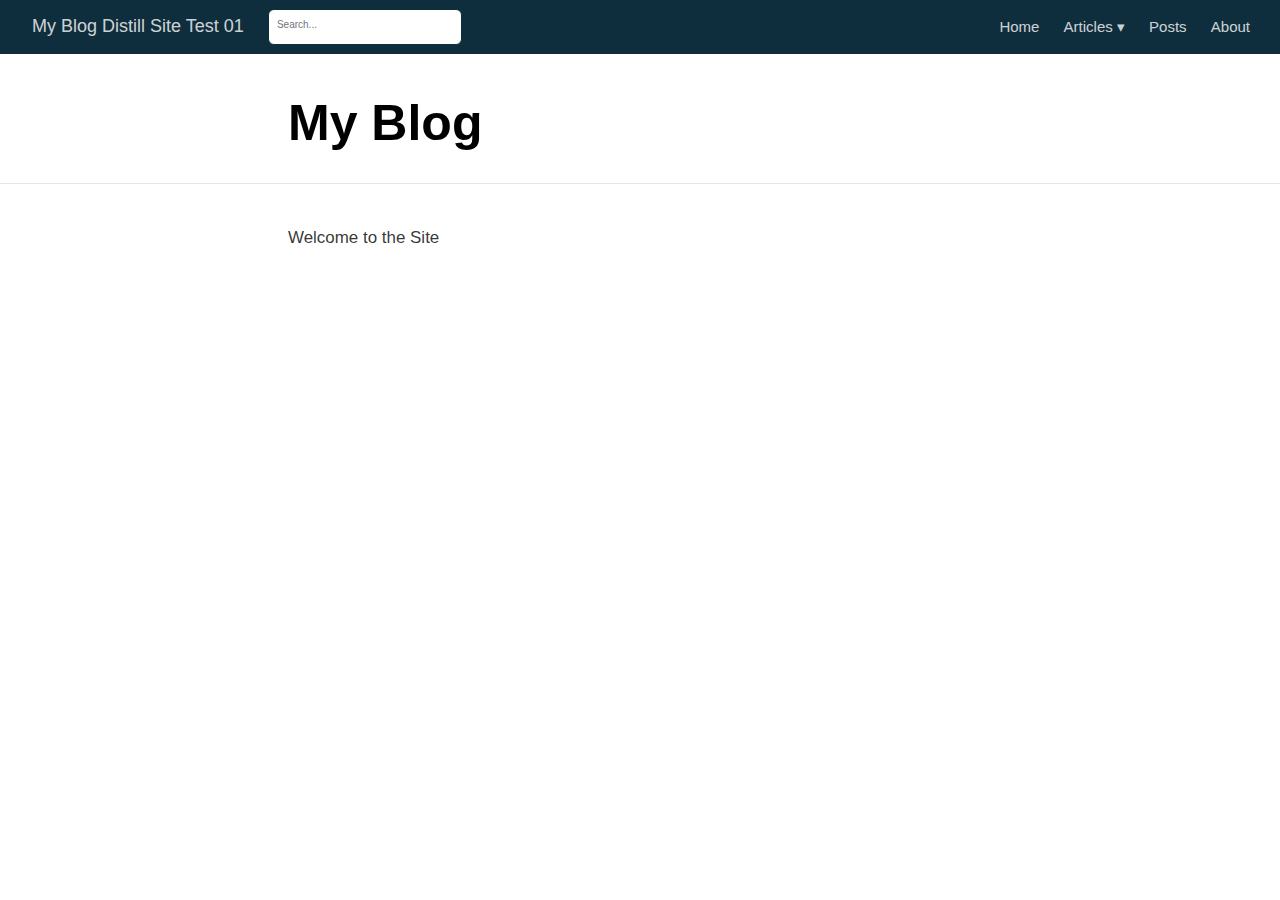
==== docs/index.html @ c645b93c "add distill blog files" ====
<!DOCTYPE html>

<html xmlns="http://www.w3.org/1999/xhtml" lang="" xml:lang="">

<head>
  <meta charset="utf-8"/>
  <meta name="viewport" content="width=device-width, initial-scale=1"/>
  <meta http-equiv="X-UA-Compatible" content="IE=Edge,chrome=1"/>
  <meta name="generator" content="distill" />

  <style type="text/css">
  /* Hide doc at startup (prevent jankiness while JS renders/transforms) */
  body {
    visibility: hidden;
  }
  </style>

 <!--radix_placeholder_import_source-->
 <!--/radix_placeholder_import_source-->

<style type="text/css">code{white-space: pre;}</style>
<style type="text/css" data-origin="pandoc">
pre > code.sourceCode { white-space: pre; position: relative; }
pre > code.sourceCode > span { display: inline-block; line-height: 1.25; }
pre > code.sourceCode > span:empty { height: 1.2em; }
.sourceCode { overflow: visible; }
code.sourceCode > span { color: inherit; text-decoration: inherit; }
div.sourceCode { margin: 1em 0; }
pre.sourceCode { margin: 0; }
@media screen {
div.sourceCode { overflow: auto; }
}
@media print {
pre > code.sourceCode { white-space: pre-wrap; }
pre > code.sourceCode > span { text-indent: -5em; padding-left: 5em; }
}
pre.numberSource code
  { counter-reset: source-line 0; }
pre.numberSource code > span
  { position: relative; left: -4em; counter-increment: source-line; }
pre.numberSource code > span > a:first-child::before
  { content: counter(source-line);
    position: relative; left: -1em; text-align: right; vertical-align: baseline;
    border: none; display: inline-block;
    -webkit-touch-callout: none; -webkit-user-select: none;
    -khtml-user-select: none; -moz-user-select: none;
    -ms-user-select: none; user-select: none;
    padding: 0 4px; width: 4em;
    color: #aaaaaa;
  }
pre.numberSource { margin-left: 3em; border-left: 1px solid #aaaaaa;  padding-left: 4px; }
div.sourceCode
  {   }
@media screen {
pre > code.sourceCode > span > a:first-child::before { text-decoration: underline; }
}
code span.al { color: #ad0000; } /* Alert */
code span.an { color: #5e5e5e; } /* Annotation */
code span.at { } /* Attribute */
code span.bn { color: #ad0000; } /* BaseN */
code span.bu { } /* BuiltIn */
code span.cf { color: #007ba5; } /* ControlFlow */
code span.ch { color: #20794d; } /* Char */
code span.cn { color: #8f5902; } /* Constant */
code span.co { color: #5e5e5e; } /* Comment */
code span.cv { color: #5e5e5e; font-style: italic; } /* CommentVar */
code span.do { color: #5e5e5e; font-style: italic; } /* Documentation */
code span.dt { color: #ad0000; } /* DataType */
code span.dv { color: #ad0000; } /* DecVal */
code span.er { color: #ad0000; } /* Error */
code span.ex { } /* Extension */
code span.fl { color: #ad0000; } /* Float */
code span.fu { color: #4758ab; } /* Function */
code span.im { } /* Import */
code span.in { color: #5e5e5e; } /* Information */
code span.kw { color: #007ba5; } /* Keyword */
code span.op { color: #5e5e5e; } /* Operator */
code span.ot { color: #007ba5; } /* Other */
code span.pp { color: #ad0000; } /* Preprocessor */
code span.sc { color: #5e5e5e; } /* SpecialChar */
code span.ss { color: #20794d; } /* SpecialString */
code span.st { color: #20794d; } /* String */
code span.va { color: #111111; } /* Variable */
code span.vs { color: #20794d; } /* VerbatimString */
code span.wa { color: #5e5e5e; font-style: italic; } /* Warning */
</style>


  <!--radix_placeholder_meta_tags-->
  <title>My Blog Distill Site Test 01: My Blog</title>




  <!--  https://developers.facebook.com/docs/sharing/webmasters#markup -->
  <meta property="og:title" content="My Blog Distill Site Test 01: My Blog"/>
  <meta property="og:type" content="article"/>
  <meta property="og:locale" content="en_US"/>
  <meta property="og:site_name" content="My Blog Distill Site Test 01"/>

  <!--  https://dev.twitter.com/cards/types/summary -->
  <meta property="twitter:card" content="summary"/>
  <meta property="twitter:title" content="My Blog Distill Site Test 01: My Blog"/>

  <!--/radix_placeholder_meta_tags-->
  <!--radix_placeholder_rmarkdown_metadata-->

  <script type="text/json" id="radix-rmarkdown-metadata">
  {"type":"list","attributes":{"names":{"type":"character","attributes":{},"value":["title","site"]}},"value":[{"type":"character","attributes":{},"value":["My Blog"]},{"type":"character","attributes":{},"value":["distill::distill_website"]}]}
  </script>
  <!--/radix_placeholder_rmarkdown_metadata-->
  <!--radix_placeholder_navigation_in_header-->
  <meta name="distill:offset" content=""/>

  <script type="application/javascript">

    window.headroom_prevent_pin = false;

    window.document.addEventListener("DOMContentLoaded", function (event) {

      // initialize headroom for banner
      var header = $('header').get(0);
      var headerHeight = header.offsetHeight;
      var headroom = new Headroom(header, {
        tolerance: 5,
        onPin : function() {
          if (window.headroom_prevent_pin) {
            window.headroom_prevent_pin = false;
            headroom.unpin();
          }
        }
      });
      headroom.init();
      if(window.location.hash)
        headroom.unpin();
      $(header).addClass('headroom--transition');

      // offset scroll location for banner on hash change
      // (see: https://github.com/WickyNilliams/headroom.js/issues/38)
      window.addEventListener("hashchange", function(event) {
        window.scrollTo(0, window.pageYOffset - (headerHeight + 25));
      });

      // responsive menu
      $('.distill-site-header').each(function(i, val) {
        var topnav = $(this);
        var toggle = topnav.find('.nav-toggle');
        toggle.on('click', function() {
          topnav.toggleClass('responsive');
        });
      });

      // nav dropdowns
      $('.nav-dropbtn').click(function(e) {
        $(this).next('.nav-dropdown-content').toggleClass('nav-dropdown-active');
        $(this).parent().siblings('.nav-dropdown')
           .children('.nav-dropdown-content').removeClass('nav-dropdown-active');
      });
      $("body").click(function(e){
        $('.nav-dropdown-content').removeClass('nav-dropdown-active');
      });
      $(".nav-dropdown").click(function(e){
        e.stopPropagation();
      });
    });
  </script>

  <style type="text/css">

  /* Theme (user-documented overrideables for nav appearance) */

  .distill-site-nav {
    color: rgba(255, 255, 255, 0.8);
    background-color: #0F2E3D;
    font-size: 15px;
    font-weight: 300;
  }

  .distill-site-nav a {
    color: inherit;
    text-decoration: none;
  }

  .distill-site-nav a:hover {
    color: white;
  }

  @media print {
    .distill-site-nav {
      display: none;
    }
  }

  .distill-site-header {

  }

  .distill-site-footer {

  }


  /* Site Header */

  .distill-site-header {
    width: 100%;
    box-sizing: border-box;
    z-index: 3;
  }

  .distill-site-header .nav-left {
    display: inline-block;
    margin-left: 8px;
  }

  @media screen and (max-width: 768px) {
    .distill-site-header .nav-left {
      margin-left: 0;
    }
  }


  .distill-site-header .nav-right {
    float: right;
    margin-right: 8px;
  }

  .distill-site-header a,
  .distill-site-header .title {
    display: inline-block;
    text-align: center;
    padding: 14px 10px 14px 10px;
  }

  .distill-site-header .title {
    font-size: 18px;
    min-width: 150px;
  }

  .distill-site-header .logo {
    padding: 0;
  }

  .distill-site-header .logo img {
    display: none;
    max-height: 20px;
    width: auto;
    margin-bottom: -4px;
  }

  .distill-site-header .nav-image img {
    max-height: 18px;
    width: auto;
    display: inline-block;
    margin-bottom: -3px;
  }



  @media screen and (min-width: 1000px) {
    .distill-site-header .logo img {
      display: inline-block;
    }
    .distill-site-header .nav-left {
      margin-left: 20px;
    }
    .distill-site-header .nav-right {
      margin-right: 20px;
    }
    .distill-site-header .title {
      padding-left: 12px;
    }
  }


  .distill-site-header .nav-toggle {
    display: none;
  }

  .nav-dropdown {
    display: inline-block;
    position: relative;
  }

  .nav-dropdown .nav-dropbtn {
    border: none;
    outline: none;
    color: rgba(255, 255, 255, 0.8);
    padding: 16px 10px;
    background-color: transparent;
    font-family: inherit;
    font-size: inherit;
    font-weight: inherit;
    margin: 0;
    margin-top: 1px;
    z-index: 2;
  }

  .nav-dropdown-content {
    display: none;
    position: absolute;
    background-color: white;
    min-width: 200px;
    border: 1px solid rgba(0,0,0,0.15);
    border-radius: 4px;
    box-shadow: 0px 8px 16px 0px rgba(0,0,0,0.1);
    z-index: 1;
    margin-top: 2px;
    white-space: nowrap;
    padding-top: 4px;
    padding-bottom: 4px;
  }

  .nav-dropdown-content hr {
    margin-top: 4px;
    margin-bottom: 4px;
    border: none;
    border-bottom: 1px solid rgba(0, 0, 0, 0.1);
  }

  .nav-dropdown-active {
    display: block;
  }

  .nav-dropdown-content a, .nav-dropdown-content .nav-dropdown-header {
    color: black;
    padding: 6px 24px;
    text-decoration: none;
    display: block;
    text-align: left;
  }

  .nav-dropdown-content .nav-dropdown-header {
    display: block;
    padding: 5px 24px;
    padding-bottom: 0;
    text-transform: uppercase;
    font-size: 14px;
    color: #999999;
    white-space: nowrap;
  }

  .nav-dropdown:hover .nav-dropbtn {
    color: white;
  }

  .nav-dropdown-content a:hover {
    background-color: #ddd;
    color: black;
  }

  .nav-right .nav-dropdown-content {
    margin-left: -45%;
    right: 0;
  }

  @media screen and (max-width: 768px) {
    .distill-site-header a, .distill-site-header .nav-dropdown  {display: none;}
    .distill-site-header a.nav-toggle {
      float: right;
      display: block;
    }
    .distill-site-header .title {
      margin-left: 0;
    }
    .distill-site-header .nav-right {
      margin-right: 0;
    }
    .distill-site-header {
      overflow: hidden;
    }
    .nav-right .nav-dropdown-content {
      margin-left: 0;
    }
  }


  @media screen and (max-width: 768px) {
    .distill-site-header.responsive {position: relative; min-height: 500px; }
    .distill-site-header.responsive a.nav-toggle {
      position: absolute;
      right: 0;
      top: 0;
    }
    .distill-site-header.responsive a,
    .distill-site-header.responsive .nav-dropdown {
      display: block;
      text-align: left;
    }
    .distill-site-header.responsive .nav-left,
    .distill-site-header.responsive .nav-right {
      width: 100%;
    }
    .distill-site-header.responsive .nav-dropdown {float: none;}
    .distill-site-header.responsive .nav-dropdown-content {position: relative;}
    .distill-site-header.responsive .nav-dropdown .nav-dropbtn {
      display: block;
      width: 100%;
      text-align: left;
    }
  }

  /* Site Footer */

  .distill-site-footer {
    width: 100%;
    overflow: hidden;
    box-sizing: border-box;
    z-index: 3;
    margin-top: 30px;
    padding-top: 30px;
    padding-bottom: 30px;
    text-align: center;
  }

  /* Headroom */

  d-title {
    padding-top: 6rem;
  }

  @media print {
    d-title {
      padding-top: 4rem;
    }
  }

  .headroom {
    z-index: 1000;
    position: fixed;
    top: 0;
    left: 0;
    right: 0;
  }

  .headroom--transition {
    transition: all .4s ease-in-out;
  }

  .headroom--unpinned {
    top: -100px;
  }

  .headroom--pinned {
    top: 0;
  }

  /* adjust viewport for navbar height */
  /* helps vertically center bootstrap (non-distill) content */
  .min-vh-100 {
    min-height: calc(100vh - 100px) !important;
  }

  </style>

  <script src="site_libs/jquery-3.5.1/jquery-3.5.1.min.js"></script>
  <link href="site_libs/font-awesome-5.1.0/css/all.css" rel="stylesheet"/>
  <link href="site_libs/font-awesome-5.1.0/css/v4-shims.css" rel="stylesheet"/>
  <script src="site_libs/headroom-0.9.4/headroom.min.js"></script>
  <script src="site_libs/autocomplete-0.37.1/autocomplete.min.js"></script>
  <script src="site_libs/fuse-6.4.1/fuse.min.js"></script>

  <script type="application/javascript">

  function getMeta(metaName) {
    var metas = document.getElementsByTagName('meta');
    for (let i = 0; i < metas.length; i++) {
      if (metas[i].getAttribute('name') === metaName) {
        return metas[i].getAttribute('content');
      }
    }
    return '';
  }

  function offsetURL(url) {
    var offset = getMeta('distill:offset');
    return offset ? offset + '/' + url : url;
  }

  function createFuseIndex() {

    // create fuse index
    var options = {
      keys: [
        { name: 'title', weight: 20 },
        { name: 'categories', weight: 15 },
        { name: 'description', weight: 10 },
        { name: 'contents', weight: 5 },
      ],
      ignoreLocation: true,
      threshold: 0
    };
    var fuse = new window.Fuse([], options);

    // fetch the main search.json
    return fetch(offsetURL('search.json'))
      .then(function(response) {
        if (response.status == 200) {
          return response.json().then(function(json) {
            // index main articles
            json.articles.forEach(function(article) {
              fuse.add(article);
            });
            // download collections and index their articles
            return Promise.all(json.collections.map(function(collection) {
              return fetch(offsetURL(collection)).then(function(response) {
                if (response.status === 200) {
                  return response.json().then(function(articles) {
                    articles.forEach(function(article) {
                      fuse.add(article);
                    });
                  })
                } else {
                  return Promise.reject(
                    new Error('Unexpected status from search index request: ' +
                              response.status)
                  );
                }
              });
            })).then(function() {
              return fuse;
            });
          });

        } else {
          return Promise.reject(
            new Error('Unexpected status from search index request: ' +
                        response.status)
          );
        }
      });
  }

  window.document.addEventListener("DOMContentLoaded", function (event) {

    // get search element (bail if we don't have one)
    var searchEl = window.document.getElementById('distill-search');
    if (!searchEl)
      return;

    createFuseIndex()
      .then(function(fuse) {

        // make search box visible
        searchEl.classList.remove('hidden');

        // initialize autocomplete
        var options = {
          autoselect: true,
          hint: false,
          minLength: 2,
        };
        window.autocomplete(searchEl, options, [{
          source: function(query, callback) {
            const searchOptions = {
              isCaseSensitive: false,
              shouldSort: true,
              minMatchCharLength: 2,
              limit: 10,
            };
            var results = fuse.search(query, searchOptions);
            callback(results
              .map(function(result) { return result.item; })
            );
          },
          templates: {
            suggestion: function(suggestion) {
              var img = suggestion.preview && Object.keys(suggestion.preview).length > 0
                ? `<img src="${offsetURL(suggestion.preview)}"</img>`
                : '';
              var html = `
                <div class="search-item">
                  <h3>${suggestion.title}</h3>
                  <div class="search-item-description">
                    ${suggestion.description || ''}
                  </div>
                  <div class="search-item-preview">
                    ${img}
                  </div>
                </div>
              `;
              return html;
            }
          }
        }]).on('autocomplete:selected', function(event, suggestion) {
          window.location.href = offsetURL(suggestion.path);
        });
        // remove inline display style on autocompleter (we want to
        // manage responsive display via css)
        $('.algolia-autocomplete').css("display", "");
      })
      .catch(function(error) {
        console.log(error);
      });

  });

  </script>

  <style type="text/css">

  .nav-search {
    font-size: x-small;
  }

  /* Algolioa Autocomplete */

  .algolia-autocomplete {
    display: inline-block;
    margin-left: 10px;
    vertical-align: sub;
    background-color: white;
    color: black;
    padding: 6px;
    padding-top: 8px;
    padding-bottom: 0;
    border-radius: 6px;
    border: 1px #0F2E3D solid;
    width: 180px;
  }


  @media screen and (max-width: 768px) {
    .distill-site-nav .algolia-autocomplete {
      display: none;
      visibility: hidden;
    }
    .distill-site-nav.responsive .algolia-autocomplete {
      display: inline-block;
      visibility: visible;
    }
    .distill-site-nav.responsive .algolia-autocomplete .aa-dropdown-menu {
      margin-left: 0;
      width: 400px;
      max-height: 400px;
    }
  }

  .algolia-autocomplete .aa-input, .algolia-autocomplete .aa-hint {
    width: 90%;
    outline: none;
    border: none;
  }

  .algolia-autocomplete .aa-hint {
    color: #999;
  }
  .algolia-autocomplete .aa-dropdown-menu {
    width: 550px;
    max-height: 70vh;
    overflow-x: visible;
    overflow-y: scroll;
    padding: 5px;
    margin-top: 3px;
    margin-left: -150px;
    background-color: #fff;
    border-radius: 5px;
    border: 1px solid #999;
    border-top: none;
  }

  .algolia-autocomplete .aa-dropdown-menu .aa-suggestion {
    cursor: pointer;
    padding: 5px 4px;
    border-bottom: 1px solid #eee;
  }

  .algolia-autocomplete .aa-dropdown-menu .aa-suggestion:last-of-type {
    border-bottom: none;
    margin-bottom: 2px;
  }

  .algolia-autocomplete .aa-dropdown-menu .aa-suggestion .search-item {
    overflow: hidden;
    font-size: 0.8em;
    line-height: 1.4em;
  }

  .algolia-autocomplete .aa-dropdown-menu .aa-suggestion .search-item h3 {
    font-size: 1rem;
    margin-block-start: 0;
    margin-block-end: 5px;
  }

  .algolia-autocomplete .aa-dropdown-menu .aa-suggestion .search-item-description {
    display: inline-block;
    overflow: hidden;
    height: 2.8em;
    width: 80%;
    margin-right: 4%;
  }

  .algolia-autocomplete .aa-dropdown-menu .aa-suggestion .search-item-preview {
    display: inline-block;
    width: 15%;
  }

  .algolia-autocomplete .aa-dropdown-menu .aa-suggestion .search-item-preview img {
    height: 3em;
    width: auto;
    display: none;
  }

  .algolia-autocomplete .aa-dropdown-menu .aa-suggestion .search-item-preview img[src] {
    display: initial;
  }

  .algolia-autocomplete .aa-dropdown-menu .aa-suggestion.aa-cursor {
    background-color: #eee;
  }
  .algolia-autocomplete .aa-dropdown-menu .aa-suggestion em {
    font-weight: bold;
    font-style: normal;
  }

  </style>


  <!--/radix_placeholder_navigation_in_header-->
  <!--radix_placeholder_distill-->

  <style type="text/css">

  body {
    background-color: white;
  }

  .pandoc-table {
    width: 100%;
  }

  .pandoc-table>caption {
    margin-bottom: 10px;
  }

  .pandoc-table th:not([align]) {
    text-align: left;
  }

  .pagedtable-footer {
    font-size: 15px;
  }

  d-byline .byline {
    grid-template-columns: 2fr 2fr;
  }

  d-byline .byline h3 {
    margin-block-start: 1.5em;
  }

  d-byline .byline .authors-affiliations h3 {
    margin-block-start: 0.5em;
  }

  .authors-affiliations .orcid-id {
    width: 16px;
    height:16px;
    margin-left: 4px;
    margin-right: 4px;
    vertical-align: middle;
    padding-bottom: 2px;
  }

  d-title .dt-tags {
    margin-top: 1em;
    grid-column: text;
  }

  .dt-tags .dt-tag {
    text-decoration: none;
    display: inline-block;
    color: rgba(0,0,0,0.6);
    padding: 0em 0.4em;
    margin-right: 0.5em;
    margin-bottom: 0.4em;
    font-size: 70%;
    border: 1px solid rgba(0,0,0,0.2);
    border-radius: 3px;
    text-transform: uppercase;
    font-weight: 500;
  }

  d-article table.gt_table td,
  d-article table.gt_table th {
    border-bottom: none;
  }

  .html-widget {
    margin-bottom: 2.0em;
  }

  .l-screen-inset {
    padding-right: 16px;
  }

  .l-screen .caption {
    margin-left: 10px;
  }

  .shaded {
    background: rgb(247, 247, 247);
    padding-top: 20px;
    padding-bottom: 20px;
    border-top: 1px solid rgba(0, 0, 0, 0.1);
    border-bottom: 1px solid rgba(0, 0, 0, 0.1);
  }

  .shaded .html-widget {
    margin-bottom: 0;
    border: 1px solid rgba(0, 0, 0, 0.1);
  }

  .shaded .shaded-content {
    background: white;
  }

  .text-output {
    margin-top: 0;
    line-height: 1.5em;
  }

  .hidden {
    display: none !important;
  }

  d-article {
    padding-top: 2.5rem;
    padding-bottom: 30px;
  }

  d-appendix {
    padding-top: 30px;
  }

  d-article>p>img {
    width: 100%;
  }

  d-article h2 {
    margin: 1rem 0 1.5rem 0;
  }

  d-article h3 {
    margin-top: 1.5rem;
  }

  d-article iframe {
    border: 1px solid rgba(0, 0, 0, 0.1);
    margin-bottom: 2.0em;
    width: 100%;
  }

  /* Tweak code blocks */

  d-article div.sourceCode code,
  d-article pre code {
    font-family: Consolas, Monaco, 'Andale Mono', 'Ubuntu Mono', monospace;
  }

  d-article pre,
  d-article div.sourceCode,
  d-article div.sourceCode pre {
    overflow: auto;
  }

  d-article div.sourceCode {
    background-color: white;
  }

  d-article div.sourceCode pre {
    padding-left: 10px;
    font-size: 12px;
    border-left: 2px solid rgba(0,0,0,0.1);
  }

  d-article pre {
    font-size: 12px;
    color: black;
    background: none;
    margin-top: 0;
    text-align: left;
    white-space: pre;
    word-spacing: normal;
    word-break: normal;
    word-wrap: normal;
    line-height: 1.5;

    -moz-tab-size: 4;
    -o-tab-size: 4;
    tab-size: 4;

    -webkit-hyphens: none;
    -moz-hyphens: none;
    -ms-hyphens: none;
    hyphens: none;
  }

  d-article pre a {
    border-bottom: none;
  }

  d-article pre a:hover {
    border-bottom: none;
    text-decoration: underline;
  }

  d-article details {
    grid-column: text;
    margin-bottom: 0.8em;
  }

  @media(min-width: 768px) {

  d-article pre,
  d-article div.sourceCode,
  d-article div.sourceCode pre {
    overflow: visible !important;
  }

  d-article div.sourceCode pre {
    padding-left: 18px;
    font-size: 14px;
  }

  d-article pre {
    font-size: 14px;
  }

  }

  figure img.external {
    background: white;
    border: 1px solid rgba(0, 0, 0, 0.1);
    box-shadow: 0 1px 8px rgba(0, 0, 0, 0.1);
    padding: 18px;
    box-sizing: border-box;
  }

  /* CSS for d-contents */

  .d-contents {
    grid-column: text;
    color: rgba(0,0,0,0.8);
    font-size: 0.9em;
    padding-bottom: 1em;
    margin-bottom: 1em;
    padding-bottom: 0.5em;
    margin-bottom: 1em;
    padding-left: 0.25em;
    justify-self: start;
  }

  @media(min-width: 1000px) {
    .d-contents.d-contents-float {
      height: 0;
      grid-column-start: 1;
      grid-column-end: 4;
      justify-self: center;
      padding-right: 3em;
      padding-left: 2em;
    }
  }

  .d-contents nav h3 {
    font-size: 18px;
    margin-top: 0;
    margin-bottom: 1em;
  }

  .d-contents li {
    list-style-type: none
  }

  .d-contents nav > ul {
    padding-left: 0;
  }

  .d-contents ul {
    padding-left: 1em
  }

  .d-contents nav ul li {
    margin-top: 0.6em;
    margin-bottom: 0.2em;
  }

  .d-contents nav a {
    font-size: 13px;
    border-bottom: none;
    text-decoration: none
    color: rgba(0, 0, 0, 0.8);
  }

  .d-contents nav a:hover {
    text-decoration: underline solid rgba(0, 0, 0, 0.6)
  }

  .d-contents nav > ul > li > a {
    font-weight: 600;
  }

  .d-contents nav > ul > li > ul {
    font-weight: inherit;
  }

  .d-contents nav > ul > li > ul > li {
    margin-top: 0.2em;
  }


  .d-contents nav ul {
    margin-top: 0;
    margin-bottom: 0.25em;
  }

  .d-article-with-toc h2:nth-child(2) {
    margin-top: 0;
  }


  /* Figure */

  .figure {
    position: relative;
    margin-bottom: 2.5em;
    margin-top: 1.5em;
  }

  .figure img {
    width: 100%;
  }

  .figure .caption {
    color: rgba(0, 0, 0, 0.6);
    font-size: 12px;
    line-height: 1.5em;
  }

  .figure img.external {
    background: white;
    border: 1px solid rgba(0, 0, 0, 0.1);
    box-shadow: 0 1px 8px rgba(0, 0, 0, 0.1);
    padding: 18px;
    box-sizing: border-box;
  }

  .figure .caption a {
    color: rgba(0, 0, 0, 0.6);
  }

  .figure .caption b,
  .figure .caption strong, {
    font-weight: 600;
    color: rgba(0, 0, 0, 1.0);
  }

  /* Citations */

  d-article .citation {
    color: inherit;
    cursor: inherit;
  }

  div.hanging-indent{
    margin-left: 1em; text-indent: -1em;
  }

  /* Citation hover box */

  .tippy-box[data-theme~=light-border] {
    background-color: rgba(250, 250, 250, 0.95);
  }

  .tippy-content > p {
    margin-bottom: 0;
    padding: 2px;
  }


  /* Tweak 1000px media break to show more text */

  @media(min-width: 1000px) {
    .base-grid,
    distill-header,
    d-title,
    d-abstract,
    d-article,
    d-appendix,
    distill-appendix,
    d-byline,
    d-footnote-list,
    d-citation-list,
    distill-footer {
      grid-template-columns: [screen-start] 1fr [page-start kicker-start] 80px [middle-start] 50px [text-start kicker-end] 65px 65px 65px 65px 65px 65px 65px 65px [text-end gutter-start] 65px [middle-end] 65px [page-end gutter-end] 1fr [screen-end];
      grid-column-gap: 16px;
    }

    .grid {
      grid-column-gap: 16px;
    }

    d-article {
      font-size: 1.06rem;
      line-height: 1.7em;
    }
    figure .caption, .figure .caption, figure figcaption {
      font-size: 13px;
    }
  }

  @media(min-width: 1180px) {
    .base-grid,
    distill-header,
    d-title,
    d-abstract,
    d-article,
    d-appendix,
    distill-appendix,
    d-byline,
    d-footnote-list,
    d-citation-list,
    distill-footer {
      grid-template-columns: [screen-start] 1fr [page-start kicker-start] 60px [middle-start] 60px [text-start kicker-end] 60px 60px 60px 60px 60px 60px 60px 60px [text-end gutter-start] 60px [middle-end] 60px [page-end gutter-end] 1fr [screen-end];
      grid-column-gap: 32px;
    }

    .grid {
      grid-column-gap: 32px;
    }
  }


  /* Get the citation styles for the appendix (not auto-injected on render since
     we do our own rendering of the citation appendix) */

  d-appendix .citation-appendix,
  .d-appendix .citation-appendix {
    font-size: 11px;
    line-height: 15px;
    border-left: 1px solid rgba(0, 0, 0, 0.1);
    padding-left: 18px;
    border: 1px solid rgba(0,0,0,0.1);
    background: rgba(0, 0, 0, 0.02);
    padding: 10px 18px;
    border-radius: 3px;
    color: rgba(150, 150, 150, 1);
    overflow: hidden;
    margin-top: -12px;
    white-space: pre-wrap;
    word-wrap: break-word;
  }

  /* Include appendix styles here so they can be overridden */

  d-appendix {
    contain: layout style;
    font-size: 0.8em;
    line-height: 1.7em;
    margin-top: 60px;
    margin-bottom: 0;
    border-top: 1px solid rgba(0, 0, 0, 0.1);
    color: rgba(0,0,0,0.5);
    padding-top: 60px;
    padding-bottom: 48px;
  }

  d-appendix h3 {
    grid-column: page-start / text-start;
    font-size: 15px;
    font-weight: 500;
    margin-top: 1em;
    margin-bottom: 0;
    color: rgba(0,0,0,0.65);
  }

  d-appendix h3 + * {
    margin-top: 1em;
  }

  d-appendix ol {
    padding: 0 0 0 15px;
  }

  @media (min-width: 768px) {
    d-appendix ol {
      padding: 0 0 0 30px;
      margin-left: -30px;
    }
  }

  d-appendix li {
    margin-bottom: 1em;
  }

  d-appendix a {
    color: rgba(0, 0, 0, 0.6);
  }

  d-appendix > * {
    grid-column: text;
  }

  d-appendix > d-footnote-list,
  d-appendix > d-citation-list,
  d-appendix > distill-appendix {
    grid-column: screen;
  }

  /* Include footnote styles here so they can be overridden */

  d-footnote-list {
    contain: layout style;
  }

  d-footnote-list > * {
    grid-column: text;
  }

  d-footnote-list a.footnote-backlink {
    color: rgba(0,0,0,0.3);
    padding-left: 0.5em;
  }



  /* Anchor.js */

  .anchorjs-link {
    /*transition: all .25s linear; */
    text-decoration: none;
    border-bottom: none;
  }
  *:hover > .anchorjs-link {
    margin-left: -1.125em !important;
    text-decoration: none;
    border-bottom: none;
  }

  /* Social footer */

  .social_footer {
    margin-top: 30px;
    margin-bottom: 0;
    color: rgba(0,0,0,0.67);
  }

  .disqus-comments {
    margin-right: 30px;
  }

  .disqus-comment-count {
    border-bottom: 1px solid rgba(0, 0, 0, 0.4);
    cursor: pointer;
  }

  #disqus_thread {
    margin-top: 30px;
  }

  .article-sharing a {
    border-bottom: none;
    margin-right: 8px;
  }

  .article-sharing a:hover {
    border-bottom: none;
  }

  .sidebar-section.subscribe {
    font-size: 12px;
    line-height: 1.6em;
  }

  .subscribe p {
    margin-bottom: 0.5em;
  }


  .article-footer .subscribe {
    font-size: 15px;
    margin-top: 45px;
  }


  .sidebar-section.custom {
    font-size: 12px;
    line-height: 1.6em;
  }

  .custom p {
    margin-bottom: 0.5em;
  }

  /* Styles for listing layout (hide title) */
  .layout-listing d-title, .layout-listing .d-title {
    display: none;
  }

  /* Styles for posts lists (not auto-injected) */


  .posts-with-sidebar {
    padding-left: 45px;
    padding-right: 45px;
  }

  .posts-list .description h2,
  .posts-list .description p {
    font-family: -apple-system, BlinkMacSystemFont, "Segoe UI", Roboto, Oxygen, Ubuntu, Cantarell, "Fira Sans", "Droid Sans", "Helvetica Neue", Arial, sans-serif;
  }

  .posts-list .description h2 {
    font-weight: 700;
    border-bottom: none;
    padding-bottom: 0;
  }

  .posts-list h2.post-tag {
    border-bottom: 1px solid rgba(0, 0, 0, 0.2);
    padding-bottom: 12px;
  }
  .posts-list {
    margin-top: 60px;
    margin-bottom: 24px;
  }

  .posts-list .post-preview {
    text-decoration: none;
    overflow: hidden;
    display: block;
    border-bottom: 1px solid rgba(0, 0, 0, 0.1);
    padding: 24px 0;
  }

  .post-preview-last {
    border-bottom: none !important;
  }

  .posts-list .posts-list-caption {
    grid-column: screen;
    font-weight: 400;
  }

  .posts-list .post-preview h2 {
    margin: 0 0 6px 0;
    line-height: 1.2em;
    font-style: normal;
    font-size: 24px;
  }

  .posts-list .post-preview p {
    margin: 0 0 12px 0;
    line-height: 1.4em;
    font-size: 16px;
  }

  .posts-list .post-preview .thumbnail {
    box-sizing: border-box;
    margin-bottom: 24px;
    position: relative;
    max-width: 500px;
  }
  .posts-list .post-preview img {
    width: 100%;
    display: block;
  }

  .posts-list .metadata {
    font-size: 12px;
    line-height: 1.4em;
    margin-bottom: 18px;
  }

  .posts-list .metadata > * {
    display: inline-block;
  }

  .posts-list .metadata .publishedDate {
    margin-right: 2em;
  }

  .posts-list .metadata .dt-authors {
    display: block;
    margin-top: 0.3em;
    margin-right: 2em;
  }

  .posts-list .dt-tags {
    display: block;
    line-height: 1em;
  }

  .posts-list .dt-tags .dt-tag {
    display: inline-block;
    color: rgba(0,0,0,0.6);
    padding: 0.3em 0.4em;
    margin-right: 0.2em;
    margin-bottom: 0.4em;
    font-size: 60%;
    border: 1px solid rgba(0,0,0,0.2);
    border-radius: 3px;
    text-transform: uppercase;
    font-weight: 500;
  }

  .posts-list img {
    opacity: 1;
  }

  .posts-list img[data-src] {
    opacity: 0;
  }

  .posts-more {
    clear: both;
  }


  .posts-sidebar {
    font-size: 16px;
  }

  .posts-sidebar h3 {
    font-size: 16px;
    margin-top: 0;
    margin-bottom: 0.5em;
    font-weight: 400;
    text-transform: uppercase;
  }

  .sidebar-section {
    margin-bottom: 30px;
  }

  .categories ul {
    list-style-type: none;
    margin: 0;
    padding: 0;
  }

  .categories li {
    color: rgba(0, 0, 0, 0.8);
    margin-bottom: 0;
  }

  .categories li>a {
    border-bottom: none;
  }

  .categories li>a:hover {
    border-bottom: 1px solid rgba(0, 0, 0, 0.4);
  }

  .categories .active {
    font-weight: 600;
  }

  .categories .category-count {
    color: rgba(0, 0, 0, 0.4);
  }


  @media(min-width: 768px) {
    .posts-list .post-preview h2 {
      font-size: 26px;
    }
    .posts-list .post-preview .thumbnail {
      float: right;
      width: 30%;
      margin-bottom: 0;
    }
    .posts-list .post-preview .description {
      float: left;
      width: 45%;
    }
    .posts-list .post-preview .metadata {
      float: left;
      width: 20%;
      margin-top: 8px;
    }
    .posts-list .post-preview p {
      margin: 0 0 12px 0;
      line-height: 1.5em;
      font-size: 16px;
    }
    .posts-with-sidebar .posts-list {
      float: left;
      width: 75%;
    }
    .posts-with-sidebar .posts-sidebar {
      float: right;
      width: 20%;
      margin-top: 60px;
      padding-top: 24px;
      padding-bottom: 24px;
    }
  }


  /* Improve display for browsers without grid (IE/Edge <= 15) */

  .downlevel {
    line-height: 1.6em;
    font-family: -apple-system, BlinkMacSystemFont, "Segoe UI", Roboto, Oxygen, Ubuntu, Cantarell, "Fira Sans", "Droid Sans", "Helvetica Neue", Arial, sans-serif;
    margin: 0;
  }

  .downlevel .d-title {
    padding-top: 6rem;
    padding-bottom: 1.5rem;
  }

  .downlevel .d-title h1 {
    font-size: 50px;
    font-weight: 700;
    line-height: 1.1em;
    margin: 0 0 0.5rem;
  }

  .downlevel .d-title p {
    font-weight: 300;
    font-size: 1.2rem;
    line-height: 1.55em;
    margin-top: 0;
  }

  .downlevel .d-byline {
    padding-top: 0.8em;
    padding-bottom: 0.8em;
    font-size: 0.8rem;
    line-height: 1.8em;
  }

  .downlevel .section-separator {
    border: none;
    border-top: 1px solid rgba(0, 0, 0, 0.1);
  }

  .downlevel .d-article {
    font-size: 1.06rem;
    line-height: 1.7em;
    padding-top: 1rem;
    padding-bottom: 2rem;
  }


  .downlevel .d-appendix {
    padding-left: 0;
    padding-right: 0;
    max-width: none;
    font-size: 0.8em;
    line-height: 1.7em;
    margin-bottom: 0;
    color: rgba(0,0,0,0.5);
    padding-top: 40px;
    padding-bottom: 48px;
  }

  .downlevel .footnotes ol {
    padding-left: 13px;
  }

  .downlevel .base-grid,
  .downlevel .distill-header,
  .downlevel .d-title,
  .downlevel .d-abstract,
  .downlevel .d-article,
  .downlevel .d-appendix,
  .downlevel .distill-appendix,
  .downlevel .d-byline,
  .downlevel .d-footnote-list,
  .downlevel .d-citation-list,
  .downlevel .distill-footer,
  .downlevel .appendix-bottom,
  .downlevel .posts-container {
    padding-left: 40px;
    padding-right: 40px;
  }

  @media(min-width: 768px) {
    .downlevel .base-grid,
    .downlevel .distill-header,
    .downlevel .d-title,
    .downlevel .d-abstract,
    .downlevel .d-article,
    .downlevel .d-appendix,
    .downlevel .distill-appendix,
    .downlevel .d-byline,
    .downlevel .d-footnote-list,
    .downlevel .d-citation-list,
    .downlevel .distill-footer,
    .downlevel .appendix-bottom,
    .downlevel .posts-container {
    padding-left: 150px;
    padding-right: 150px;
    max-width: 900px;
  }
  }

  .downlevel pre code {
    display: block;
    border-left: 2px solid rgba(0, 0, 0, .1);
    padding: 0 0 0 20px;
    font-size: 14px;
  }

  .downlevel code, .downlevel pre {
    color: black;
    background: none;
    font-family: Consolas, Monaco, 'Andale Mono', 'Ubuntu Mono', monospace;
    text-align: left;
    white-space: pre;
    word-spacing: normal;
    word-break: normal;
    word-wrap: normal;
    line-height: 1.5;

    -moz-tab-size: 4;
    -o-tab-size: 4;
    tab-size: 4;

    -webkit-hyphens: none;
    -moz-hyphens: none;
    -ms-hyphens: none;
    hyphens: none;
  }

  .downlevel .posts-list .post-preview {
    color: inherit;
  }



  </style>

  <script type="application/javascript">

  function is_downlevel_browser() {
    if (bowser.isUnsupportedBrowser({ msie: "12", msedge: "16"},
                                   window.navigator.userAgent)) {
      return true;
    } else {
      return window.load_distill_framework === undefined;
    }
  }

  // show body when load is complete
  function on_load_complete() {

    // add anchors
    if (window.anchors) {
      window.anchors.options.placement = 'left';
      window.anchors.add('d-article > h2, d-article > h3, d-article > h4, d-article > h5');
    }


    // set body to visible
    document.body.style.visibility = 'visible';

    // force redraw for leaflet widgets
    if (window.HTMLWidgets) {
      var maps = window.HTMLWidgets.findAll(".leaflet");
      $.each(maps, function(i, el) {
        var map = this.getMap();
        map.invalidateSize();
        map.eachLayer(function(layer) {
          if (layer instanceof L.TileLayer)
            layer.redraw();
        });
      });
    }

    // trigger 'shown' so htmlwidgets resize
    $('d-article').trigger('shown');
  }

  function init_distill() {

    init_common();

    // create front matter
    var front_matter = $('<d-front-matter></d-front-matter>');
    $('#distill-front-matter').wrap(front_matter);

    // create d-title
    $('.d-title').changeElementType('d-title');

    // create d-byline
    var byline = $('<d-byline></d-byline>');
    $('.d-byline').replaceWith(byline);

    // create d-article
    var article = $('<d-article></d-article>');
    $('.d-article').wrap(article).children().unwrap();

    // move posts container into article
    $('.posts-container').appendTo($('d-article'));

    // create d-appendix
    $('.d-appendix').changeElementType('d-appendix');

    // flag indicating that we have appendix items
    var appendix = $('.appendix-bottom').children('h3').length > 0;

    // replace footnotes with <d-footnote>
    $('.footnote-ref').each(function(i, val) {
      appendix = true;
      var href = $(this).attr('href');
      var id = href.replace('#', '');
      var fn = $('#' + id);
      var fn_p = $('#' + id + '>p');
      fn_p.find('.footnote-back').remove();
      var text = fn_p.html();
      var dtfn = $('<d-footnote></d-footnote>');
      dtfn.html(text);
      $(this).replaceWith(dtfn);
    });
    // remove footnotes
    $('.footnotes').remove();

    // move refs into #references-listing
    $('#references-listing').replaceWith($('#refs'));

    $('h1.appendix, h2.appendix').each(function(i, val) {
      $(this).changeElementType('h3');
    });
    $('h3.appendix').each(function(i, val) {
      var id = $(this).attr('id');
      $('.d-contents a[href="#' + id + '"]').parent().remove();
      appendix = true;
      $(this).nextUntil($('h1, h2, h3')).addBack().appendTo($('d-appendix'));
    });

    // show d-appendix if we have appendix content
    $("d-appendix").css('display', appendix ? 'grid' : 'none');

    // localize layout chunks to just output
    $('.layout-chunk').each(function(i, val) {

      // capture layout
      var layout = $(this).attr('data-layout');

      // apply layout to markdown level block elements
      var elements = $(this).children().not('details, div.sourceCode, pre, script');
      elements.each(function(i, el) {
        var layout_div = $('<div class="' + layout + '"></div>');
        if (layout_div.hasClass('shaded')) {
          var shaded_content = $('<div class="shaded-content"></div>');
          $(this).wrap(shaded_content);
          $(this).parent().wrap(layout_div);
        } else {
          $(this).wrap(layout_div);
        }
      });


      // unwrap the layout-chunk div
      $(this).children().unwrap();
    });

    // remove code block used to force  highlighting css
    $('.distill-force-highlighting-css').parent().remove();

    // remove empty line numbers inserted by pandoc when using a
    // custom syntax highlighting theme
    $('code.sourceCode a:empty').remove();

    // load distill framework
    load_distill_framework();

    // wait for window.distillRunlevel == 4 to do post processing
    function distill_post_process() {

      if (!window.distillRunlevel || window.distillRunlevel < 4)
        return;

      // hide author/affiliations entirely if we have no authors
      var front_matter = JSON.parse($("#distill-front-matter").html());
      var have_authors = front_matter.authors && front_matter.authors.length > 0;
      if (!have_authors)
        $('d-byline').addClass('hidden');

      // article with toc class
      $('.d-contents').parent().addClass('d-article-with-toc');

      // strip links that point to #
      $('.authors-affiliations').find('a[href="#"]').removeAttr('href');

      // add orcid ids
      $('.authors-affiliations').find('.author').each(function(i, el) {
        var orcid_id = front_matter.authors[i].orcidID;
        if (orcid_id) {
          var a = $('<a></a>');
          a.attr('href', 'https://orcid.org/' + orcid_id);
          var img = $('<img></img>');
          img.addClass('orcid-id');
          img.attr('alt', 'ORCID ID');
          img.attr('src','[data-uri]');
          a.append(img);
          $(this).append(a);
        }
      });

      // hide elements of author/affiliations grid that have no value
      function hide_byline_column(caption) {
        $('d-byline').find('h3:contains("' + caption + '")').parent().css('visibility', 'hidden');
      }

      // affiliations
      var have_affiliations = false;
      for (var i = 0; i<front_matter.authors.length; ++i) {
        var author = front_matter.authors[i];
        if (author.affiliation !== "&nbsp;") {
          have_affiliations = true;
          break;
        }
      }
      if (!have_affiliations)
        $('d-byline').find('h3:contains("Affiliations")').css('visibility', 'hidden');

      // published date
      if (!front_matter.publishedDate)
        hide_byline_column("Published");

      // document object identifier
      var doi = $('d-byline').find('h3:contains("DOI")');
      var doi_p = doi.next().empty();
      if (!front_matter.doi) {
        // if we have a citation and valid citationText then link to that
        if ($('#citation').length > 0 && front_matter.citationText) {
          doi.html('Citation');
          $('<a href="#citation"></a>')
            .text(front_matter.citationText)
            .appendTo(doi_p);
        } else {
          hide_byline_column("DOI");
        }
      } else {
        $('<a></a>')
           .attr('href', "https://doi.org/" + front_matter.doi)
           .html(front_matter.doi)
           .appendTo(doi_p);
      }

       // change plural form of authors/affiliations
      if (front_matter.authors.length === 1) {
        var grid = $('.authors-affiliations');
        grid.children('h3:contains("Authors")').text('Author');
        grid.children('h3:contains("Affiliations")').text('Affiliation');
      }

      // remove d-appendix and d-footnote-list local styles
      $('d-appendix > style:first-child').remove();
      $('d-footnote-list > style:first-child').remove();

      // move appendix-bottom entries to the bottom
      $('.appendix-bottom').appendTo('d-appendix').children().unwrap();
      $('.appendix-bottom').remove();

      // hoverable references
      $('span.citation[data-cites]').each(function() {
        var refs = $(this).attr('data-cites').split(" ");
        var refHtml = refs.map(function(ref) {
          return "<p>" + $('#ref-' + ref).html() + "</p>";
        }).join("\n");
        window.tippy(this, {
          allowHTML: true,
          content: refHtml,
          maxWidth: 500,
          interactive: true,
          interactiveBorder: 10,
          theme: 'light-border',
          placement: 'bottom-start'
        });
      });

      // clear polling timer
      clearInterval(tid);

      // show body now that everything is ready
      on_load_complete();
    }

    var tid = setInterval(distill_post_process, 50);
    distill_post_process();

  }

  function init_downlevel() {

    init_common();

     // insert hr after d-title
    $('.d-title').after($('<hr class="section-separator"/>'));

    // check if we have authors
    var front_matter = JSON.parse($("#distill-front-matter").html());
    var have_authors = front_matter.authors && front_matter.authors.length > 0;

    // manage byline/border
    if (!have_authors)
      $('.d-byline').remove();
    $('.d-byline').after($('<hr class="section-separator"/>'));
    $('.d-byline a').remove();

    // remove toc
    $('.d-contents').remove();

    // move appendix elements
    $('h1.appendix, h2.appendix').each(function(i, val) {
      $(this).changeElementType('h3');
    });
    $('h3.appendix').each(function(i, val) {
      $(this).nextUntil($('h1, h2, h3')).addBack().appendTo($('.d-appendix'));
    });


    // inject headers into references and footnotes
    var refs_header = $('<h3></h3>');
    refs_header.text('References');
    $('#refs').prepend(refs_header);

    var footnotes_header = $('<h3></h3');
    footnotes_header.text('Footnotes');
    $('.footnotes').children('hr').first().replaceWith(footnotes_header);

    // move appendix-bottom entries to the bottom
    $('.appendix-bottom').appendTo('.d-appendix').children().unwrap();
    $('.appendix-bottom').remove();

    // remove appendix if it's empty
    if ($('.d-appendix').children().length === 0)
      $('.d-appendix').remove();

    // prepend separator above appendix
    $('.d-appendix').before($('<hr class="section-separator" style="clear: both"/>'));

    // trim code
    $('pre>code').each(function(i, val) {
      $(this).html($.trim($(this).html()));
    });

    // move posts-container right before article
    $('.posts-container').insertBefore($('.d-article'));

    $('body').addClass('downlevel');

    on_load_complete();
  }


  function init_common() {

    // jquery plugin to change element types
    (function($) {
      $.fn.changeElementType = function(newType) {
        var attrs = {};

        $.each(this[0].attributes, function(idx, attr) {
          attrs[attr.nodeName] = attr.nodeValue;
        });

        this.replaceWith(function() {
          return $("<" + newType + "/>", attrs).append($(this).contents());
        });
      };
    })(jQuery);

    // prevent underline for linked images
    $('a > img').parent().css({'border-bottom' : 'none'});

    // mark non-body figures created by knitr chunks as 100% width
    $('.layout-chunk').each(function(i, val) {
      var figures = $(this).find('img, .html-widget');
      if ($(this).attr('data-layout') !== "l-body") {
        figures.css('width', '100%');
      } else {
        figures.css('max-width', '100%');
        figures.filter("[width]").each(function(i, val) {
          var fig = $(this);
          fig.css('width', fig.attr('width') + 'px');
        });

      }
    });

    // auto-append index.html to post-preview links in file: protocol
    // and in rstudio ide preview
    $('.post-preview').each(function(i, val) {
      if (window.location.protocol === "file:")
        $(this).attr('href', $(this).attr('href') + "index.html");
    });

    // get rid of index.html references in header
    if (window.location.protocol !== "file:") {
      $('.distill-site-header a[href]').each(function(i,val) {
        $(this).attr('href', $(this).attr('href').replace("index.html", "./"));
      });
    }

    // add class to pandoc style tables
    $('tr.header').parent('thead').parent('table').addClass('pandoc-table');
    $('.kable-table').children('table').addClass('pandoc-table');

    // add figcaption style to table captions
    $('caption').parent('table').addClass("figcaption");

    // initialize posts list
    if (window.init_posts_list)
      window.init_posts_list();

    // implmement disqus comment link
    $('.disqus-comment-count').click(function() {
      window.headroom_prevent_pin = true;
      $('#disqus_thread').toggleClass('hidden');
      if (!$('#disqus_thread').hasClass('hidden')) {
        var offset = $(this).offset();
        $(window).resize();
        $('html, body').animate({
          scrollTop: offset.top - 35
        });
      }
    });
  }

  document.addEventListener('DOMContentLoaded', function() {
    if (is_downlevel_browser())
      init_downlevel();
    else
      window.addEventListener('WebComponentsReady', init_distill);
  });

  </script>

  <!--/radix_placeholder_distill-->
  <script src="site_libs/header-attrs-2.11/header-attrs.js"></script>
  <script src="site_libs/popper-2.6.0/popper.min.js"></script>
  <link href="site_libs/tippy-6.2.7/tippy.css" rel="stylesheet" />
  <link href="site_libs/tippy-6.2.7/tippy-light-border.css" rel="stylesheet" />
  <script src="site_libs/tippy-6.2.7/tippy.umd.min.js"></script>
  <script src="site_libs/anchor-4.2.2/anchor.min.js"></script>
  <script src="site_libs/bowser-1.9.3/bowser.min.js"></script>
  <script src="site_libs/webcomponents-2.0.0/webcomponents.js"></script>
  <script src="site_libs/distill-2.2.21/template.v2.js"></script>
  <!--radix_placeholder_site_in_header-->
  <!--/radix_placeholder_site_in_header-->


</head>

<body>

<!--radix_placeholder_front_matter-->

<script id="distill-front-matter" type="text/json">
{"title":"My Blog","authors":[]}
</script>

<!--/radix_placeholder_front_matter-->
<!--radix_placeholder_navigation_before_body-->
<header class="header header--fixed" role="banner">
<nav class="distill-site-nav distill-site-header">
<div class="nav-left">
<a href="index.html" class="title">My Blog Distill Site Test 01</a>
<input id="distill-search" class="nav-search hidden" type="text" placeholder="Search..."/>
</div>
<div class="nav-right">
<a href="index.html">Home</a>
<div class="nav-dropdown">
<button class="nav-dropbtn">
Articles
 
<span class="down-arrow">&#x25BE;</span>
</button>
<div class="nav-dropdown-content">
<a href="distill_article_example.html">ex01</a>
<a href="distill_article_example2.html">ex02</a>
</div>
</div>
<a href="posts.html">Posts</a>
<a href="about.html">About</a>
<a href="javascript:void(0);" class="nav-toggle">&#9776;</a>
</div>
</nav>
</header>
<!--/radix_placeholder_navigation_before_body-->
<!--radix_placeholder_site_before_body-->
<!--/radix_placeholder_site_before_body-->

<div class="d-title">
<h1>My Blog</h1>
<!--radix_placeholder_categories-->
<!--/radix_placeholder_categories-->

</div>


<div class="d-article">
<p>Welcome to the Site</p>
<div class="sourceCode" id="cb1"><pre class="sourceCode r distill-force-highlighting-css"><code class="sourceCode r"></code></pre></div>
<!--radix_placeholder_article_footer-->
<!--/radix_placeholder_article_footer-->
</div>

<div class="d-appendix">
</div>


<!--radix_placeholder_site_after_body-->
<!--/radix_placeholder_site_after_body-->
<!--radix_placeholder_appendices-->
<div class="appendix-bottom"></div>
<!--/radix_placeholder_appendices-->
<!--radix_placeholder_navigation_after_body-->
<!--/radix_placeholder_navigation_after_body-->

</body>

</html>
---- docs/site_libs/font-awesome-5.1.0/css/all.css ----
/*!
 * Font Awesome Free 5.1.0 by @fontawesome - https://fontawesome.com
 * License - https://fontawesome.com/license (Icons: CC BY 4.0, Fonts: SIL OFL 1.1, Code: MIT License)
 */
.fa,.fab,.fal,.far,.fas{-moz-osx-font-smoothing:grayscale;-webkit-font-smoothing:antialiased;display:inline-block;font-style:normal;font-variant:normal;text-rendering:auto;line-height:1}.fa-lg{font-size:1.33333em;line-height:.75em;vertical-align:-.0667em}.fa-xs{font-size:.75em}.fa-sm{font-size:.875em}.fa-1x{font-size:1em}.fa-2x{font-size:2em}.fa-3x{font-size:3em}.fa-4x{font-size:4em}.fa-5x{font-size:5em}.fa-6x{font-size:6em}.fa-7x{font-size:7em}.fa-8x{font-size:8em}.fa-9x{font-size:9em}.fa-10x{font-size:10em}.fa-fw{text-align:center;width:1.25em}.fa-ul{list-style-type:none;margin-left:2.5em;padding-left:0}.fa-ul>li{position:relative}.fa-li{left:-2em;position:absolute;text-align:center;width:2em;line-height:inherit}.fa-border{border:.08em solid #eee;border-radius:.1em;padding:.2em .25em .15em}.fa-pull-left{float:left}.fa-pull-right{float:right}.fa.fa-pull-left,.fab.fa-pull-left,.fal.fa-pull-left,.far.fa-pull-left,.fas.fa-pull-left{margin-right:.3em}.fa.fa-pull-right,.fab.fa-pull-right,.fal.fa-pull-right,.far.fa-pull-right,.fas.fa-pull-right{margin-left:.3em}.fa-spin{animation:a 2s infinite linear}.fa-pulse{animation:a 1s infinite steps(8)}@keyframes a{0%{transform:rotate(0deg)}to{transform:rotate(1turn)}}.fa-rotate-90{-ms-filter:"progid:DXImageTransform.Microsoft.BasicImage(rotation=1)";transform:rotate(90deg)}.fa-rotate-180{-ms-filter:"progid:DXImageTransform.Microsoft.BasicImage(rotation=2)";transform:rotate(180deg)}.fa-rotate-270{-ms-filter:"progid:DXImageTransform.Microsoft.BasicImage(rotation=3)";transform:rotate(270deg)}.fa-flip-horizontal{-ms-filter:"progid:DXImageTransform.Microsoft.BasicImage(rotation=0, mirror=1)";transform:scaleX(-1)}.fa-flip-vertical{transform:scaleY(-1)}.fa-flip-horizontal.fa-flip-vertical,.fa-flip-vertical{-ms-filter:"progid:DXImageTransform.Microsoft.BasicImage(rotation=2, mirror=1)"}.fa-flip-horizontal.fa-flip-vertical{transform:scale(-1)}:root .fa-flip-horizontal,:root .fa-flip-vertical,:root .fa-rotate-90,:root .fa-rotate-180,:root .fa-rotate-270{-webkit-filter:none;filter:none}.fa-stack{display:inline-block;height:2em;line-height:2em;position:relative;vertical-align:middle;width:2em}.fa-stack-1x,.fa-stack-2x{left:0;position:absolute;text-align:center;width:100%}.fa-stack-1x{line-height:inherit}.fa-stack-2x{font-size:2em}.fa-inverse{color:#fff}.fa-500px:before{content:"\f26e"}.fa-accessible-icon:before{content:"\f368"}.fa-accusoft:before{content:"\f369"}.fa-address-book:before{content:"\f2b9"}.fa-address-card:before{content:"\f2bb"}.fa-adjust:before{content:"\f042"}.fa-adn:before{content:"\f170"}.fa-adversal:before{content:"\f36a"}.fa-affiliatetheme:before{content:"\f36b"}.fa-algolia:before{content:"\f36c"}.fa-align-center:before{content:"\f037"}.fa-align-justify:before{content:"\f039"}.fa-align-left:before{content:"\f036"}.fa-align-right:before{content:"\f038"}.fa-allergies:before{content:"\f461"}.fa-amazon:before{content:"\f270"}.fa-amazon-pay:before{content:"\f42c"}.fa-ambulance:before{content:"\f0f9"}.fa-american-sign-language-interpreting:before{content:"\f2a3"}.fa-amilia:before{content:"\f36d"}.fa-anchor:before{content:"\f13d"}.fa-android:before{content:"\f17b"}.fa-angellist:before{content:"\f209"}.fa-angle-double-down:before{content:"\f103"}.fa-angle-double-left:before{content:"\f100"}.fa-angle-double-right:before{content:"\f101"}.fa-angle-double-up:before{content:"\f102"}.fa-angle-down:before{content:"\f107"}.fa-angle-left:before{content:"\f104"}.fa-angle-right:before{content:"\f105"}.fa-angle-up:before{content:"\f106"}.fa-angry:before{content:"\f556"}.fa-angrycreative:before{content:"\f36e"}.fa-angular:before{content:"\f420"}.fa-app-store:before{content:"\f36f"}.fa-app-store-ios:before{content:"\f370"}.fa-apper:before{content:"\f371"}.fa-apple:before{content:"\f179"}.fa-apple-pay:before{content:"\f415"}.fa-archive:before{content:"\f187"}.fa-archway:before{content:"\f557"}.fa-arrow-alt-circle-down:before{content:"\f358"}.fa-arrow-alt-circle-left:before{content:"\f359"}.fa-arrow-alt-circle-right:before{content:"\f35a"}.fa-arrow-alt-circle-up:before{content:"\f35b"}.fa-arrow-circle-down:before{content:"\f0ab"}.fa-arrow-circle-left:before{content:"\f0a8"}.fa-arrow-circle-right:before{content:"\f0a9"}.fa-arrow-circle-up:before{content:"\f0aa"}.fa-arrow-down:before{content:"\f063"}.fa-arrow-left:before{content:"\f060"}.fa-arrow-right:before{content:"\f061"}.fa-arrow-up:before{content:"\f062"}.fa-arrows-alt:before{content:"\f0b2"}.fa-arrows-alt-h:before{content:"\f337"}.fa-arrows-alt-v:before{content:"\f338"}.fa-assistive-listening-systems:before{content:"\f2a2"}.fa-asterisk:before{content:"\f069"}.fa-asymmetrik:before{content:"\f372"}.fa-at:before{content:"\f1fa"}.fa-atlas:before{content:"\f558"}.fa-audible:before{content:"\f373"}.fa-audio-description:before{content:"\f29e"}.fa-autoprefixer:before{content:"\f41c"}.fa-avianex:before{content:"\f374"}.fa-aviato:before{content:"\f421"}.fa-award:before{content:"\f559"}.fa-aws:before{content:"\f375"}.fa-backspace:before{content:"\f55a"}.fa-backward:before{content:"\f04a"}.fa-balance-scale:before{content:"\f24e"}.fa-ban:before{content:"\f05e"}.fa-band-aid:before{content:"\f462"}.fa-bandcamp:before{content:"\f2d5"}.fa-barcode:before{content:"\f02a"}.fa-bars:before{content:"\f0c9"}.fa-baseball-ball:before{content:"\f433"}.fa-basketball-ball:before{content:"\f434"}.fa-bath:before{content:"\f2cd"}.fa-battery-empty:before{content:"\f244"}.fa-battery-full:before{content:"\f240"}.fa-battery-half:before{content:"\f242"}.fa-battery-quarter:before{content:"\f243"}.fa-battery-three-quarters:before{content:"\f241"}.fa-bed:before{content:"\f236"}.fa-beer:before{content:"\f0fc"}.fa-behance:before{content:"\f1b4"}.fa-behance-square:before{content:"\f1b5"}.fa-bell:before{content:"\f0f3"}.fa-bell-slash:before{content:"\f1f6"}.fa-bezier-curve:before{content:"\f55b"}.fa-bicycle:before{content:"\f206"}.fa-bimobject:before{content:"\f378"}.fa-binoculars:before{content:"\f1e5"}.fa-birthday-cake:before{content:"\f1fd"}.fa-bitbucket:before{content:"\f171"}.fa-bitcoin:before{content:"\f379"}.fa-bity:before{content:"\f37a"}.fa-black-tie:before{content:"\f27e"}.fa-blackberry:before{content:"\f37b"}.fa-blender:before{content:"\f517"}.fa-blind:before{content:"\f29d"}.fa-blogger:before{content:"\f37c"}.fa-blogger-b:before{content:"\f37d"}.fa-bluetooth:before{content:"\f293"}.fa-bluetooth-b:before{content:"\f294"}.fa-bold:before{content:"\f032"}.fa-bolt:before{content:"\f0e7"}.fa-bomb:before{content:"\f1e2"}.fa-bong:before{content:"\f55c"}.fa-book:before{content:"\f02d"}.fa-book-open:before{content:"\f518"}.fa-bookmark:before{content:"\f02e"}.fa-bowling-ball:before{content:"\f436"}.fa-box:before{content:"\f466"}.fa-box-open:before{content:"\f49e"}.fa-boxes:before{content:"\f468"}.fa-braille:before{content:"\f2a1"}.fa-briefcase:before{content:"\f0b1"}.fa-briefcase-medical:before{content:"\f469"}.fa-broadcast-tower:before{content:"\f519"}.fa-broom:before{content:"\f51a"}.fa-brush:before{content:"\f55d"}.fa-btc:before{content:"\f15a"}.fa-bug:before{content:"\f188"}.fa-building:before{content:"\f1ad"}.fa-bullhorn:before{content:"\f0a1"}.fa-bullseye:before{content:"\f140"}.fa-burn:before{content:"\f46a"}.fa-buromobelexperte:before{content:"\f37f"}.fa-bus:before{content:"\f207"}.fa-bus-alt:before{content:"\f55e"}.fa-buysellads:before{content:"\f20d"}.fa-calculator:before{content:"\f1ec"}.fa-calendar:before{content:"\f133"}.fa-calendar-alt:before{content:"\f073"}.fa-calendar-check:before{content:"\f274"}.fa-calendar-minus:before{content:"\f272"}.fa-calendar-plus:before{content:"\f271"}.fa-calendar-times:before{content:"\f273"}.fa-camera:before{content:"\f030"}.fa-camera-retro:before{content:"\f083"}.fa-cannabis:before{content:"\f55f"}.fa-capsules:before{content:"\f46b"}.fa-car:before{content:"\f1b9"}.fa-caret-down:before{content:"\f0d7"}.fa-caret-left:before{content:"\f0d9"}.fa-caret-right:before{content:"\f0da"}.fa-caret-square-down:before{content:"\f150"}.fa-caret-square-left:before{content:"\f191"}.fa-caret-square-right:before{content:"\f152"}.fa-caret-square-up:before{content:"\f151"}.fa-caret-up:before{content:"\f0d8"}.fa-cart-arrow-down:before{content:"\f218"}.fa-cart-plus:before{content:"\f217"}.fa-cc-amazon-pay:before{content:"\f42d"}.fa-cc-amex:before{content:"\f1f3"}.fa-cc-apple-pay:before{content:"\f416"}.fa-cc-diners-club:before{content:"\f24c"}.fa-cc-discover:before{content:"\f1f2"}.fa-cc-jcb:before{content:"\f24b"}.fa-cc-mastercard:before{content:"\f1f1"}.fa-cc-paypal:before{content:"\f1f4"}.fa-cc-stripe:before{content:"\f1f5"}.fa-cc-visa:before{content:"\f1f0"}.fa-centercode:before{content:"\f380"}.fa-certificate:before{content:"\f0a3"}.fa-chalkboard:before{content:"\f51b"}.fa-chalkboard-teacher:before{content:"\f51c"}.fa-chart-area:before{content:"\f1fe"}.fa-chart-bar:before{content:"\f080"}.fa-chart-line:before{content:"\f201"}.fa-chart-pie:before{content:"\f200"}.fa-check:before{content:"\f00c"}.fa-check-circle:before{content:"\f058"}.fa-check-double:before{content:"\f560"}.fa-check-square:before{content:"\f14a"}.fa-chess:before{content:"\f439"}.fa-chess-bishop:before{content:"\f43a"}.fa-chess-board:before{content:"\f43c"}.fa-chess-king:before{content:"\f43f"}.fa-chess-knight:before{content:"\f441"}.fa-chess-pawn:before{content:"\f443"}.fa-chess-queen:before{content:"\f445"}.fa-chess-rook:before{content:"\f447"}.fa-chevron-circle-down:before{content:"\f13a"}.fa-chevron-circle-left:before{content:"\f137"}.fa-chevron-circle-right:before{content:"\f138"}.fa-chevron-circle-up:before{content:"\f139"}.fa-chevron-down:before{content:"\f078"}.fa-chevron-left:before{content:"\f053"}.fa-chevron-right:before{content:"\f054"}.fa-chevron-up:before{content:"\f077"}.fa-child:before{content:"\f1ae"}.fa-chrome:before{content:"\f268"}.fa-church:before{content:"\f51d"}.fa-circle:before{content:"\f111"}.fa-circle-notch:before{content:"\f1ce"}.fa-clipboard:before{content:"\f328"}.fa-clipboard-check:before{content:"\f46c"}.fa-clipboard-list:before{content:"\f46d"}.fa-clock:before{content:"\f017"}.fa-clone:before{content:"\f24d"}.fa-closed-captioning:before{content:"\f20a"}.fa-cloud:before{content:"\f0c2"}.fa-cloud-download-alt:before{content:"\f381"}.fa-cloud-upload-alt:before{content:"\f382"}.fa-cloudscale:before{content:"\f383"}.fa-cloudsmith:before{content:"\f384"}.fa-cloudversify:before{content:"\f385"}.fa-cocktail:before{content:"\f561"}.fa-code:before{content:"\f121"}.fa-code-branch:before{content:"\f126"}.fa-codepen:before{content:"\f1cb"}.fa-codiepie:before{content:"\f284"}.fa-coffee:before{content:"\f0f4"}.fa-cog:before{content:"\f013"}.fa-cogs:before{content:"\f085"}.fa-coins:before{content:"\f51e"}.fa-columns:before{content:"\f0db"}.fa-comment:before{content:"\f075"}.fa-comment-alt:before{content:"\f27a"}.fa-comment-dots:before{content:"\f4ad"}.fa-comment-slash:before{content:"\f4b3"}.fa-comments:before{content:"\f086"}.fa-compact-disc:before{content:"\f51f"}.fa-compass:before{content:"\f14e"}.fa-compress:before{content:"\f066"}.fa-concierge-bell:before{content:"\f562"}.fa-connectdevelop:before{content:"\f20e"}.fa-contao:before{content:"\f26d"}.fa-cookie:before{content:"\f563"}.fa-cookie-bite:before{content:"\f564"}.fa-copy:before{content:"\f0c5"}.fa-copyright:before{content:"\f1f9"}.fa-couch:before{content:"\f4b8"}.fa-cpanel:before{content:"\f388"}.fa-creative-commons:before{content:"\f25e"}.fa-creative-commons-by:before{content:"\f4e7"}.fa-creative-commons-nc:before{content:"\f4e8"}.fa-creative-commons-nc-eu:before{content:"\f4e9"}.fa-creative-commons-nc-jp:before{content:"\f4ea"}.fa-creative-commons-nd:before{content:"\f4eb"}.fa-creative-commons-pd:before{content:"\f4ec"}.fa-creative-commons-pd-alt:before{content:"\f4ed"}.fa-creative-commons-remix:before{content:"\f4ee"}.fa-creative-commons-sa:before{content:"\f4ef"}.fa-creative-commons-sampling:before{content:"\f4f0"}.fa-creative-commons-sampling-plus:before{content:"\f4f1"}.fa-creative-commons-share:before{content:"\f4f2"}.fa-credit-card:before{content:"\f09d"}.fa-crop:before{content:"\f125"}.fa-crop-alt:before{content:"\f565"}.fa-crosshairs:before{content:"\f05b"}.fa-crow:before{content:"\f520"}.fa-crown:before{content:"\f521"}.fa-css3:before{content:"\f13c"}.fa-css3-alt:before{content:"\f38b"}.fa-cube:before{content:"\f1b2"}.fa-cubes:before{content:"\f1b3"}.fa-cut:before{content:"\f0c4"}.fa-cuttlefish:before{content:"\f38c"}.fa-d-and-d:before{content:"\f38d"}.fa-dashcube:before{content:"\f210"}.fa-database:before{content:"\f1c0"}.fa-deaf:before{content:"\f2a4"}.fa-delicious:before{content:"\f1a5"}.fa-deploydog:before{content:"\f38e"}.fa-deskpro:before{content:"\f38f"}.fa-desktop:before{content:"\f108"}.fa-deviantart:before{content:"\f1bd"}.fa-diagnoses:before{content:"\f470"}.fa-dice:before{content:"\f522"}.fa-dice-five:before{content:"\f523"}.fa-dice-four:before{content:"\f524"}.fa-dice-one:before{content:"\f525"}.fa-dice-six:before{content:"\f526"}.fa-dice-three:before{content:"\f527"}.fa-dice-two:before{content:"\f528"}.fa-digg:before{content:"\f1a6"}.fa-digital-ocean:before{content:"\f391"}.fa-digital-tachograph:before{content:"\f566"}.fa-discord:before{content:"\f392"}.fa-discourse:before{content:"\f393"}.fa-divide:before{content:"\f529"}.fa-dizzy:before{content:"\f567"}.fa-dna:before{content:"\f471"}.fa-dochub:before{content:"\f394"}.fa-docker:before{content:"\f395"}.fa-dollar-sign:before{content:"\f155"}.fa-dolly:before{content:"\f472"}.fa-dolly-flatbed:before{content:"\f474"}.fa-donate:before{content:"\f4b9"}.fa-door-closed:before{content:"\f52a"}.fa-door-open:before{content:"\f52b"}.fa-dot-circle:before{content:"\f192"}.fa-dove:before{content:"\f4ba"}.fa-download:before{content:"\f019"}.fa-draft2digital:before{content:"\f396"}.fa-drafting-compass:before{content:"\f568"}.fa-dribbble:before{content:"\f17d"}.fa-dribbble-square:before{content:"\f397"}.fa-dropbox:before{content:"\f16b"}.fa-drum:before{content:"\f569"}.fa-drum-steelpan:before{content:"\f56a"}.fa-drupal:before{content:"\f1a9"}.fa-dumbbell:before{content:"\f44b"}.fa-dyalog:before{content:"\f399"}.fa-earlybirds:before{content:"\f39a"}.fa-ebay:before{content:"\f4f4"}.fa-edge:before{content:"\f282"}.fa-edit:before{content:"\f044"}.fa-eject:before{content:"\f052"}.fa-elementor:before{content:"\f430"}.fa-ellipsis-h:before{content:"\f141"}.fa-ellipsis-v:before{content:"\f142"}.fa-ember:before{content:"\f423"}.fa-empire:before{content:"\f1d1"}.fa-envelope:before{content:"\f0e0"}.fa-envelope-open:before{content:"\f2b6"}.fa-envelope-square:before{content:"\f199"}.fa-envira:before{content:"\f299"}.fa-equals:before{content:"\f52c"}.fa-eraser:before{content:"\f12d"}.fa-erlang:before{content:"\f39d"}.fa-ethereum:before{content:"\f42e"}.fa-etsy:before{content:"\f2d7"}.fa-euro-sign:before{content:"\f153"}.fa-exchange-alt:before{content:"\f362"}.fa-exclamation:before{content:"\f12a"}.fa-exclamation-circle:before{content:"\f06a"}.fa-exclamation-triangle:before{content:"\f071"}.fa-expand:before{content:"\f065"}.fa-expand-arrows-alt:before{content:"\f31e"}.fa-expeditedssl:before{content:"\f23e"}.fa-external-link-alt:before{content:"\f35d"}.fa-external-link-square-alt:before{content:"\f360"}.fa-eye:before{content:"\f06e"}.fa-eye-dropper:before{content:"\f1fb"}.fa-eye-slash:before{content:"\f070"}.fa-facebook:before{content:"\f09a"}.fa-facebook-f:before{content:"\f39e"}.fa-facebook-messenger:before{content:"\f39f"}.fa-facebook-square:before{content:"\f082"}.fa-fast-backward:before{content:"\f049"}.fa-fast-forward:before{content:"\f050"}.fa-fax:before{content:"\f1ac"}.fa-feather:before{content:"\f52d"}.fa-feather-alt:before{content:"\f56b"}.fa-female:before{content:"\f182"}.fa-fighter-jet:before{content:"\f0fb"}.fa-file:before{content:"\f15b"}.fa-file-alt:before{content:"\f15c"}.fa-file-archive:before{content:"\f1c6"}.fa-file-audio:before{content:"\f1c7"}.fa-file-code:before{content:"\f1c9"}.fa-file-contract:before{content:"\f56c"}.fa-file-download:before{content:"\f56d"}.fa-file-excel:before{content:"\f1c3"}.fa-file-export:before{content:"\f56e"}.fa-file-image:before{content:"\f1c5"}.fa-file-import:before{content:"\f56f"}.fa-file-invoice:before{content:"\f570"}.fa-file-invoice-dollar:before{content:"\f571"}.fa-file-medical:before{content:"\f477"}.fa-file-medical-alt:before{content:"\f478"}.fa-file-pdf:before{content:"\f1c1"}.fa-file-powerpoint:before{content:"\f1c4"}.fa-file-prescription:before{content:"\f572"}.fa-file-signature:before{content:"\f573"}.fa-file-upload:before{content:"\f574"}.fa-file-video:before{content:"\f1c8"}.fa-file-word:before{content:"\f1c2"}.fa-fill:before{content:"\f575"}.fa-fill-drip:before{content:"\f576"}.fa-film:before{content:"\f008"}.fa-filter:before{content:"\f0b0"}.fa-fingerprint:before{content:"\f577"}.fa-fire:before{content:"\f06d"}.fa-fire-extinguisher:before{content:"\f134"}.fa-firefox:before{content:"\f269"}.fa-first-aid:before{content:"\f479"}.fa-first-order:before{content:"\f2b0"}.fa-first-order-alt:before{content:"\f50a"}.fa-firstdraft:before{content:"\f3a1"}.fa-fish:before{content:"\f578"}.fa-flag:before{content:"\f024"}.fa-flag-checkered:before{content:"\f11e"}.fa-flask:before{content:"\f0c3"}.fa-flickr:before{content:"\f16e"}.fa-flipboard:before{content:"\f44d"}.fa-flushed:before{content:"\f579"}.fa-fly:before{content:"\f417"}.fa-folder:before{content:"\f07b"}.fa-folder-open:before{content:"\f07c"}.fa-font:before{content:"\f031"}.fa-font-awesome:before{content:"\f2b4"}.fa-font-awesome-alt:before{content:"\f35c"}.fa-font-awesome-flag:before{content:"\f425"}.fa-font-awesome-logo-full:before{content:"\f4e6"}.fa-fonticons:before{content:"\f280"}.fa-fonticons-fi:before{content:"\f3a2"}.fa-football-ball:before{content:"\f44e"}.fa-fort-awesome:before{content:"\f286"}.fa-fort-awesome-alt:before{content:"\f3a3"}.fa-forumbee:before{content:"\f211"}.fa-forward:before{content:"\f04e"}.fa-foursquare:before{content:"\f180"}.fa-free-code-camp:before{content:"\f2c5"}.fa-freebsd:before{content:"\f3a4"}.fa-frog:before{content:"\f52e"}.fa-frown:before{content:"\f119"}.fa-frown-open:before{content:"\f57a"}.fa-fulcrum:before{content:"\f50b"}.fa-futbol:before{content:"\f1e3"}.fa-galactic-republic:before{content:"\f50c"}.fa-galactic-senate:before{content:"\f50d"}.fa-gamepad:before{content:"\f11b"}.fa-gas-pump:before{content:"\f52f"}.fa-gavel:before{content:"\f0e3"}.fa-gem:before{content:"\f3a5"}.fa-genderless:before{content:"\f22d"}.fa-get-pocket:before{content:"\f265"}.fa-gg:before{content:"\f260"}.fa-gg-circle:before{content:"\f261"}.fa-gift:before{content:"\f06b"}.fa-git:before{content:"\f1d3"}.fa-git-square:before{content:"\f1d2"}.fa-github:before{content:"\f09b"}.fa-github-alt:before{content:"\f113"}.fa-github-square:before{content:"\f092"}.fa-gitkraken:before{content:"\f3a6"}.fa-gitlab:before{content:"\f296"}.fa-gitter:before{content:"\f426"}.fa-glass-martini:before{content:"\f000"}.fa-glass-martini-alt:before{content:"\f57b"}.fa-glasses:before{content:"\f530"}.fa-glide:before{content:"\f2a5"}.fa-glide-g:before{content:"\f2a6"}.fa-globe:before{content:"\f0ac"}.fa-globe-africa:before{content:"\f57c"}.fa-globe-americas:before{content:"\f57d"}.fa-globe-asia:before{content:"\f57e"}.fa-gofore:before{content:"\f3a7"}.fa-golf-ball:before{content:"\f450"}.fa-goodreads:before{content:"\f3a8"}.fa-goodreads-g:before{content:"\f3a9"}.fa-google:before{content:"\f1a0"}.fa-google-drive:before{content:"\f3aa"}.fa-google-play:before{content:"\f3ab"}.fa-google-plus:before{content:"\f2b3"}.fa-google-plus-g:before{content:"\f0d5"}.fa-google-plus-square:before{content:"\f0d4"}.fa-google-wallet:before{content:"\f1ee"}.fa-graduation-cap:before{content:"\f19d"}.fa-gratipay:before{content:"\f184"}.fa-grav:before{content:"\f2d6"}.fa-greater-than:before{content:"\f531"}.fa-greater-than-equal:before{content:"\f532"}.fa-grimace:before{content:"\f57f"}.fa-grin:before{content:"\f580"}.fa-grin-alt:before{content:"\f581"}.fa-grin-beam:before{content:"\f582"}.fa-grin-beam-sweat:before{content:"\f583"}.fa-grin-hearts:before{content:"\f584"}.fa-grin-squint:before{content:"\f585"}.fa-grin-squint-tears:before{content:"\f586"}.fa-grin-stars:before{content:"\f587"}.fa-grin-tears:before{content:"\f588"}.fa-grin-tongue:before{content:"\f589"}.fa-grin-tongue-squint:before{content:"\f58a"}.fa-grin-tongue-wink:before{content:"\f58b"}.fa-grin-wink:before{content:"\f58c"}.fa-grip-horizontal:before{content:"\f58d"}.fa-grip-vertical:before{content:"\f58e"}.fa-gripfire:before{content:"\f3ac"}.fa-grunt:before{content:"\f3ad"}.fa-gulp:before{content:"\f3ae"}.fa-h-square:before{content:"\f0fd"}.fa-hacker-news:before{content:"\f1d4"}.fa-hacker-news-square:before{content:"\f3af"}.fa-hand-holding:before{content:"\f4bd"}.fa-hand-holding-heart:before{content:"\f4be"}.fa-hand-holding-usd:before{content:"\f4c0"}.fa-hand-lizard:before{content:"\f258"}.fa-hand-paper:before{content:"\f256"}.fa-hand-peace:before{content:"\f25b"}.fa-hand-point-down:before{content:"\f0a7"}.fa-hand-point-left:before{content:"\f0a5"}.fa-hand-point-right:before{content:"\f0a4"}.fa-hand-point-up:before{content:"\f0a6"}.fa-hand-pointer:before{content:"\f25a"}.fa-hand-rock:before{content:"\f255"}.fa-hand-scissors:before{content:"\f257"}.fa-hand-spock:before{content:"\f259"}.fa-hands:before{content:"\f4c2"}.fa-hands-helping:before{content:"\f4c4"}.fa-handshake:before{content:"\f2b5"}.fa-hashtag:before{content:"\f292"}.fa-hdd:before{content:"\f0a0"}.fa-heading:before{content:"\f1dc"}.fa-headphones:before{content:"\f025"}.fa-headphones-alt:before{content:"\f58f"}.fa-headset:before{content:"\f590"}.fa-heart:before{content:"\f004"}.fa-heartbeat:before{content:"\f21e"}.fa-helicopter:before{content:"\f533"}.fa-highlighter:before{content:"\f591"}.fa-hips:before{content:"\f452"}.fa-hire-a-helper:before{content:"\f3b0"}.fa-history:before{content:"\f1da"}.fa-hockey-puck:before{content:"\f453"}.fa-home:before{content:"\f015"}.fa-hooli:before{content:"\f427"}.fa-hornbill:before{content:"\f592"}.fa-hospital:before{content:"\f0f8"}.fa-hospital-alt:before{content:"\f47d"}.fa-hospital-symbol:before{content:"\f47e"}.fa-hot-tub:before{content:"\f593"}.fa-hotel:before{content:"\f594"}.fa-hotjar:before{content:"\f3b1"}.fa-hourglass:before{content:"\f254"}.fa-hourglass-end:before{content:"\f253"}.fa-hourglass-half:before{content:"\f252"}.fa-hourglass-start:before{content:"\f251"}.fa-houzz:before{content:"\f27c"}.fa-html5:before{content:"\f13b"}.fa-hubspot:before{content:"\f3b2"}.fa-i-cursor:before{content:"\f246"}.fa-id-badge:before{content:"\f2c1"}.fa-id-card:before{content:"\f2c2"}.fa-id-card-alt:before{content:"\f47f"}.fa-image:before{content:"\f03e"}.fa-images:before{content:"\f302"}.fa-imdb:before{content:"\f2d8"}.fa-inbox:before{content:"\f01c"}.fa-indent:before{content:"\f03c"}.fa-industry:before{content:"\f275"}.fa-infinity:before{content:"\f534"}.fa-info:before{content:"\f129"}.fa-info-circle:before{content:"\f05a"}.fa-instagram:before{content:"\f16d"}.fa-internet-explorer:before{content:"\f26b"}.fa-ioxhost:before{content:"\f208"}.fa-italic:before{content:"\f033"}.fa-itunes:before{content:"\f3b4"}.fa-itunes-note:before{content:"\f3b5"}.fa-java:before{content:"\f4e4"}.fa-jedi-order:before{content:"\f50e"}.fa-jenkins:before{content:"\f3b6"}.fa-joget:before{content:"\f3b7"}.fa-joint:before{content:"\f595"}.fa-joomla:before{content:"\f1aa"}.fa-js:before{content:"\f3b8"}.fa-js-square:before{content:"\f3b9"}.fa-jsfiddle:before{content:"\f1cc"}.fa-key:before{content:"\f084"}.fa-keybase:before{content:"\f4f5"}.fa-keyboard:before{content:"\f11c"}.fa-keycdn:before{content:"\f3ba"}.fa-kickstarter:before{content:"\f3bb"}.fa-kickstarter-k:before{content:"\f3bc"}.fa-kiss:before{content:"\f596"}.fa-kiss-beam:before{content:"\f597"}.fa-kiss-wink-heart:before{content:"\f598"}.fa-kiwi-bird:before{content:"\f535"}.fa-korvue:before{content:"\f42f"}.fa-language:before{content:"\f1ab"}.fa-laptop:before{content:"\f109"}.fa-laravel:before{content:"\f3bd"}.fa-lastfm:before{content:"\f202"}.fa-lastfm-square:before{content:"\f203"}.fa-laugh:before{content:"\f599"}.fa-laugh-beam:before{content:"\f59a"}.fa-laugh-squint:before{content:"\f59b"}.fa-laugh-wink:before{content:"\f59c"}.fa-leaf:before{content:"\f06c"}.fa-leanpub:before{content:"\f212"}.fa-lemon:before{content:"\f094"}.fa-less:before{content:"\f41d"}.fa-less-than:before{content:"\f536"}.fa-less-than-equal:before{content:"\f537"}.fa-level-down-alt:before{content:"\f3be"}.fa-level-up-alt:before{content:"\f3bf"}.fa-life-ring:before{content:"\f1cd"}.fa-lightbulb:before{content:"\f0eb"}.fa-line:before{content:"\f3c0"}.fa-link:before{content:"\f0c1"}.fa-linkedin:before{content:"\f08c"}.fa-linkedin-in:before{content:"\f0e1"}.fa-linode:before{content:"\f2b8"}.fa-linux:before{content:"\f17c"}.fa-lira-sign:before{content:"\f195"}.fa-list:before{content:"\f03a"}.fa-list-alt:before{content:"\f022"}.fa-list-ol:before{content:"\f0cb"}.fa-list-ul:before{content:"\f0ca"}.fa-location-arrow:before{content:"\f124"}.fa-lock:before{content:"\f023"}.fa-lock-open:before{content:"\f3c1"}.fa-long-arrow-alt-down:before{content:"\f309"}.fa-long-arrow-alt-left:before{content:"\f30a"}.fa-long-arrow-alt-right:before{content:"\f30b"}.fa-long-arrow-alt-up:before{content:"\f30c"}.fa-low-vision:before{content:"\f2a8"}.fa-luggage-cart:before{content:"\f59d"}.fa-lyft:before{content:"\f3c3"}.fa-magento:before{content:"\f3c4"}.fa-magic:before{content:"\f0d0"}.fa-magnet:before{content:"\f076"}.fa-mailchimp:before{content:"\f59e"}.fa-male:before{content:"\f183"}.fa-mandalorian:before{content:"\f50f"}.fa-map:before{content:"\f279"}.fa-map-marked:before{content:"\f59f"}.fa-map-marked-alt:before{content:"\f5a0"}.fa-map-marker:before{content:"\f041"}.fa-map-marker-alt:before{content:"\f3c5"}.fa-map-pin:before{content:"\f276"}.fa-map-signs:before{content:"\f277"}.fa-marker:before{content:"\f5a1"}.fa-mars:before{content:"\f222"}.fa-mars-double:before{content:"\f227"}.fa-mars-stroke:before{content:"\f229"}.fa-mars-stroke-h:before{content:"\f22b"}.fa-mars-stroke-v:before{content:"\f22a"}.fa-mastodon:before{content:"\f4f6"}.fa-maxcdn:before{content:"\f136"}.fa-medal:before{content:"\f5a2"}.fa-medapps:before{content:"\f3c6"}.fa-medium:before{content:"\f23a"}.fa-medium-m:before{content:"\f3c7"}.fa-medkit:before{content:"\f0fa"}.fa-medrt:before{content:"\f3c8"}.fa-meetup:before{content:"\f2e0"}.fa-megaport:before{content:"\f5a3"}.fa-meh:before{content:"\f11a"}.fa-meh-blank:before{content:"\f5a4"}.fa-meh-rolling-eyes:before{content:"\f5a5"}.fa-memory:before{content:"\f538"}.fa-mercury:before{content:"\f223"}.fa-microchip:before{content:"\f2db"}.fa-microphone:before{content:"\f130"}.fa-microphone-alt:before{content:"\f3c9"}.fa-microphone-alt-slash:before{content:"\f539"}.fa-microphone-slash:before{content:"\f131"}.fa-microsoft:before{content:"\f3ca"}.fa-minus:before{content:"\f068"}.fa-minus-circle:before{content:"\f056"}.fa-minus-square:before{content:"\f146"}.fa-mix:before{content:"\f3cb"}.fa-mixcloud:before{content:"\f289"}.fa-mizuni:before{content:"\f3cc"}.fa-mobile:before{content:"\f10b"}.fa-mobile-alt:before{content:"\f3cd"}.fa-modx:before{content:"\f285"}.fa-monero:before{content:"\f3d0"}.fa-money-bill:before{content:"\f0d6"}.fa-money-bill-alt:before{content:"\f3d1"}.fa-money-bill-wave:before{content:"\f53a"}.fa-money-bill-wave-alt:before{content:"\f53b"}.fa-money-check:before{content:"\f53c"}.fa-money-check-alt:before{content:"\f53d"}.fa-monument:before{content:"\f5a6"}.fa-moon:before{content:"\f186"}.fa-mortar-pestle:before{content:"\f5a7"}.fa-motorcycle:before{content:"\f21c"}.fa-mouse-pointer:before{content:"\f245"}.fa-music:before{content:"\f001"}.fa-napster:before{content:"\f3d2"}.fa-neuter:before{content:"\f22c"}.fa-newspaper:before{content:"\f1ea"}.fa-nimblr:before{content:"\f5a8"}.fa-nintendo-switch:before{content:"\f418"}.fa-node:before{content:"\f419"}.fa-node-js:before{content:"\f3d3"}.fa-not-equal:before{content:"\f53e"}.fa-notes-medical:before{content:"\f481"}.fa-npm:before{content:"\f3d4"}.fa-ns8:before{content:"\f3d5"}.fa-nutritionix:before{content:"\f3d6"}.fa-object-group:before{content:"\f247"}.fa-object-ungroup:before{content:"\f248"}.fa-odnoklassniki:before{content:"\f263"}.fa-odnoklassniki-square:before{content:"\f264"}.fa-old-republic:before{content:"\f510"}.fa-opencart:before{content:"\f23d"}.fa-openid:before{content:"\f19b"}.fa-opera:before{content:"\f26a"}.fa-optin-monster:before{content:"\f23c"}.fa-osi:before{content:"\f41a"}.fa-outdent:before{content:"\f03b"}.fa-page4:before{content:"\f3d7"}.fa-pagelines:before{content:"\f18c"}.fa-paint-brush:before{content:"\f1fc"}.fa-paint-roller:before{content:"\f5aa"}.fa-palette:before{content:"\f53f"}.fa-palfed:before{content:"\f3d8"}.fa-pallet:before{content:"\f482"}.fa-paper-plane:before{content:"\f1d8"}.fa-paperclip:before{content:"\f0c6"}.fa-parachute-box:before{content:"\f4cd"}.fa-paragraph:before{content:"\f1dd"}.fa-parking:before{content:"\f540"}.fa-passport:before{content:"\f5ab"}.fa-paste:before{content:"\f0ea"}.fa-patreon:before{content:"\f3d9"}.fa-pause:before{content:"\f04c"}.fa-pause-circle:before{content:"\f28b"}.fa-paw:before{content:"\f1b0"}.fa-paypal:before{content:"\f1ed"}.fa-pen:before{content:"\f304"}.fa-pen-alt:before{content:"\f305"}.fa-pen-fancy:before{content:"\f5ac"}.fa-pen-nib:before{content:"\f5ad"}.fa-pen-square:before{content:"\f14b"}.fa-pencil-alt:before{content:"\f303"}.fa-pencil-ruler:before{content:"\f5ae"}.fa-people-carry:before{content:"\f4ce"}.fa-percent:before{content:"\f295"}.fa-percentage:before{content:"\f541"}.fa-periscope:before{content:"\f3da"}.fa-phabricator:before{content:"\f3db"}.fa-phoenix-framework:before{content:"\f3dc"}.fa-phoenix-squadron:before{content:"\f511"}.fa-phone:before{content:"\f095"}.fa-phone-slash:before{content:"\f3dd"}.fa-phone-square:before{content:"\f098"}.fa-phone-volume:before{content:"\f2a0"}.fa-php:before{content:"\f457"}.fa-pied-piper:before{content:"\f2ae"}.fa-pied-piper-alt:before{content:"\f1a8"}.fa-pied-piper-hat:before{content:"\f4e5"}.fa-pied-piper-pp:before{content:"\f1a7"}.fa-piggy-bank:before{content:"\f4d3"}.fa-pills:before{content:"\f484"}.fa-pinterest:before{content:"\f0d2"}.fa-pinterest-p:before{content:"\f231"}.fa-pinterest-square:before{content:"\f0d3"}.fa-plane:before{content:"\f072"}.fa-plane-arrival:before{content:"\f5af"}.fa-plane-departure:before{content:"\f5b0"}.fa-play:before{content:"\f04b"}.fa-play-circle:before{content:"\f144"}.fa-playstation:before{content:"\f3df"}.fa-plug:before{content:"\f1e6"}.fa-plus:before{content:"\f067"}.fa-plus-circle:before{content:"\f055"}.fa-plus-square:before{content:"\f0fe"}.fa-podcast:before{content:"\f2ce"}.fa-poo:before{content:"\f2fe"}.fa-portrait:before{content:"\f3e0"}.fa-pound-sign:before{content:"\f154"}.fa-power-off:before{content:"\f011"}.fa-prescription:before{content:"\f5b1"}.fa-prescription-bottle:before{content:"\f485"}.fa-prescription-bottle-alt:before{content:"\f486"}.fa-print:before{content:"\f02f"}.fa-procedures:before{content:"\f487"}.fa-product-hunt:before{content:"\f288"}.fa-project-diagram:before{content:"\f542"}.fa-pushed:before{content:"\f3e1"}.fa-puzzle-piece:before{content:"\f12e"}.fa-python:before{content:"\f3e2"}.fa-qq:before{content:"\f1d6"}.fa-qrcode:before{content:"\f029"}.fa-question:before{content:"\f128"}.fa-question-circle:before{content:"\f059"}.fa-quidditch:before{content:"\f458"}.fa-quinscape:before{content:"\f459"}.fa-quora:before{content:"\f2c4"}.fa-quote-left:before{content:"\f10d"}.fa-quote-right:before{content:"\f10e"}.fa-r-project:before{content:"\f4f7"}.fa-random:before{content:"\f074"}.fa-ravelry:before{content:"\f2d9"}.fa-react:before{content:"\f41b"}.fa-readme:before{content:"\f4d5"}.fa-rebel:before{content:"\f1d0"}.fa-receipt:before{content:"\f543"}.fa-recycle:before{content:"\f1b8"}.fa-red-river:before{content:"\f3e3"}.fa-reddit:before{content:"\f1a1"}.fa-reddit-alien:before{content:"\f281"}.fa-reddit-square:before{content:"\f1a2"}.fa-redo:before{content:"\f01e"}.fa-redo-alt:before{content:"\f2f9"}.fa-registered:before{content:"\f25d"}.fa-rendact:before{content:"\f3e4"}.fa-renren:before{content:"\f18b"}.fa-reply:before{content:"\f3e5"}.fa-reply-all:before{content:"\f122"}.fa-replyd:before{content:"\f3e6"}.fa-researchgate:before{content:"\f4f8"}.fa-resolving:before{content:"\f3e7"}.fa-retweet:before{content:"\f079"}.fa-ribbon:before{content:"\f4d6"}.fa-road:before{content:"\f018"}.fa-robot:before{content:"\f544"}.fa-rocket:before{content:"\f135"}.fa-rocketchat:before{content:"\f3e8"}.fa-rockrms:before{content:"\f3e9"}.fa-rss:before{content:"\f09e"}.fa-rss-square:before{content:"\f143"}.fa-ruble-sign:before{content:"\f158"}.fa-ruler:before{content:"\f545"}.fa-ruler-combined:before{content:"\f546"}.fa-ruler-horizontal:before{content:"\f547"}.fa-ruler-vertical:before{content:"\f548"}.fa-rupee-sign:before{content:"\f156"}.fa-sad-cry:before{content:"\f5b3"}.fa-sad-tear:before{content:"\f5b4"}.fa-safari:before{content:"\f267"}.fa-sass:before{content:"\f41e"}.fa-save:before{content:"\f0c7"}.fa-schlix:before{content:"\f3ea"}.fa-school:before{content:"\f549"}.fa-screwdriver:before{content:"\f54a"}.fa-scribd:before{content:"\f28a"}.fa-search:before{content:"\f002"}.fa-search-minus:before{content:"\f010"}.fa-search-plus:before{content:"\f00e"}.fa-searchengin:before{content:"\f3eb"}.fa-seedling:before{content:"\f4d8"}.fa-sellcast:before{content:"\f2da"}.fa-sellsy:before{content:"\f213"}.fa-server:before{content:"\f233"}.fa-servicestack:before{content:"\f3ec"}.fa-share:before{content:"\f064"}.fa-share-alt:before{content:"\f1e0"}.fa-share-alt-square:before{content:"\f1e1"}.fa-share-square:before{content:"\f14d"}.fa-shekel-sign:before{content:"\f20b"}.fa-shield-alt:before{content:"\f3ed"}.fa-ship:before{content:"\f21a"}.fa-shipping-fast:before{content:"\f48b"}.fa-shirtsinbulk:before{content:"\f214"}.fa-shoe-prints:before{content:"\f54b"}.fa-shopping-bag:before{content:"\f290"}.fa-shopping-basket:before{content:"\f291"}.fa-shopping-cart:before{content:"\f07a"}.fa-shopware:before{content:"\f5b5"}.fa-shower:before{content:"\f2cc"}.fa-shuttle-van:before{content:"\f5b6"}.fa-sign:before{content:"\f4d9"}.fa-sign-in-alt:before{content:"\f2f6"}.fa-sign-language:before{content:"\f2a7"}.fa-sign-out-alt:before{content:"\f2f5"}.fa-signal:before{content:"\f012"}.fa-signature:before{content:"\f5b7"}.fa-simplybuilt:before{content:"\f215"}.fa-sistrix:before{content:"\f3ee"}.fa-sitemap:before{content:"\f0e8"}.fa-sith:before{content:"\f512"}.fa-skull:before{content:"\f54c"}.fa-skyatlas:before{content:"\f216"}.fa-skype:before{content:"\f17e"}.fa-slack:before{content:"\f198"}.fa-slack-hash:before{content:"\f3ef"}.fa-sliders-h:before{content:"\f1de"}.fa-slideshare:before{content:"\f1e7"}.fa-smile:before{content:"\f118"}.fa-smile-beam:before{content:"\f5b8"}.fa-smile-wink:before{content:"\f4da"}.fa-smoking:before{content:"\f48d"}.fa-smoking-ban:before{content:"\f54d"}.fa-snapchat:before{content:"\f2ab"}.fa-snapchat-ghost:before{content:"\f2ac"}.fa-snapchat-square:before{content:"\f2ad"}.fa-snowflake:before{content:"\f2dc"}.fa-solar-panel:before{content:"\f5ba"}.fa-sort:before{content:"\f0dc"}.fa-sort-alpha-down:before{content:"\f15d"}.fa-sort-alpha-up:before{content:"\f15e"}.fa-sort-amount-down:before{content:"\f160"}.fa-sort-amount-up:before{content:"\f161"}.fa-sort-down:before{content:"\f0dd"}.fa-sort-numeric-down:before{content:"\f162"}.fa-sort-numeric-up:before{content:"\f163"}.fa-sort-up:before{content:"\f0de"}.fa-soundcloud:before{content:"\f1be"}.fa-spa:before{content:"\f5bb"}.fa-space-shuttle:before{content:"\f197"}.fa-speakap:before{content:"\f3f3"}.fa-spinner:before{content:"\f110"}.fa-splotch:before{content:"\f5bc"}.fa-spotify:before{content:"\f1bc"}.fa-spray-can:before{content:"\f5bd"}.fa-square:before{content:"\f0c8"}.fa-square-full:before{content:"\f45c"}.fa-squarespace:before{content:"\f5be"}.fa-stack-exchange:before{content:"\f18d"}.fa-stack-overflow:before{content:"\f16c"}.fa-stamp:before{content:"\f5bf"}.fa-star:before{content:"\f005"}.fa-star-half:before{content:"\f089"}.fa-star-half-alt:before{content:"\f5c0"}.fa-staylinked:before{content:"\f3f5"}.fa-steam:before{content:"\f1b6"}.fa-steam-square:before{content:"\f1b7"}.fa-steam-symbol:before{content:"\f3f6"}.fa-step-backward:before{content:"\f048"}.fa-step-forward:before{content:"\f051"}.fa-stethoscope:before{content:"\f0f1"}.fa-sticker-mule:before{content:"\f3f7"}.fa-sticky-note:before{content:"\f249"}.fa-stop:before{content:"\f04d"}.fa-stop-circle:before{content:"\f28d"}.fa-stopwatch:before{content:"\f2f2"}.fa-store:before{content:"\f54e"}.fa-store-alt:before{content:"\f54f"}.fa-strava:before{content:"\f428"}.fa-stream:before{content:"\f550"}.fa-street-view:before{content:"\f21d"}.fa-strikethrough:before{content:"\f0cc"}.fa-stripe:before{content:"\f429"}.fa-stripe-s:before{content:"\f42a"}.fa-stroopwafel:before{content:"\f551"}.fa-studiovinari:before{content:"\f3f8"}.fa-stumbleupon:before{content:"\f1a4"}.fa-stumbleupon-circle:before{content:"\f1a3"}.fa-subscript:before{content:"\f12c"}.fa-subway:before{content:"\f239"}.fa-suitcase:before{content:"\f0f2"}.fa-suitcase-rolling:before{content:"\f5c1"}.fa-sun:before{content:"\f185"}.fa-superpowers:before{content:"\f2dd"}.fa-superscript:before{content:"\f12b"}.fa-supple:before{content:"\f3f9"}.fa-surprise:before{content:"\f5c2"}.fa-swatchbook:before{content:"\f5c3"}.fa-swimmer:before{content:"\f5c4"}.fa-swimming-pool:before{content:"\f5c5"}.fa-sync:before{content:"\f021"}.fa-sync-alt:before{content:"\f2f1"}.fa-syringe:before{content:"\f48e"}.fa-table:before{content:"\f0ce"}.fa-table-tennis:before{content:"\f45d"}.fa-tablet:before{content:"\f10a"}.fa-tablet-alt:before{content:"\f3fa"}.fa-tablets:before{content:"\f490"}.fa-tachometer-alt:before{content:"\f3fd"}.fa-tag:before{content:"\f02b"}.fa-tags:before{content:"\f02c"}.fa-tape:before{content:"\f4db"}.fa-tasks:before{content:"\f0ae"}.fa-taxi:before{content:"\f1ba"}.fa-teamspeak:before{content:"\f4f9"}.fa-telegram:before{content:"\f2c6"}.fa-telegram-plane:before{content:"\f3fe"}.fa-tencent-weibo:before{content:"\f1d5"}.fa-terminal:before{content:"\f120"}.fa-text-height:before{content:"\f034"}.fa-text-width:before{content:"\f035"}.fa-th:before{content:"\f00a"}.fa-th-large:before{content:"\f009"}.fa-th-list:before{content:"\f00b"}.fa-themeco:before{content:"\f5c6"}.fa-themeisle:before{content:"\f2b2"}.fa-thermometer:before{content:"\f491"}.fa-thermometer-empty:before{content:"\f2cb"}.fa-thermometer-full:before{content:"\f2c7"}.fa-thermometer-half:before{content:"\f2c9"}.fa-thermometer-quarter:before{content:"\f2ca"}.fa-thermometer-three-quarters:before{content:"\f2c8"}.fa-thumbs-down:before{content:"\f165"}.fa-thumbs-up:before{content:"\f164"}.fa-thumbtack:before{content:"\f08d"}.fa-ticket-alt:before{content:"\f3ff"}.fa-times:before{content:"\f00d"}.fa-times-circle:before{content:"\f057"}.fa-tint:before{content:"\f043"}.fa-tint-slash:before{content:"\f5c7"}.fa-tired:before{content:"\f5c8"}.fa-toggle-off:before{content:"\f204"}.fa-toggle-on:before{content:"\f205"}.fa-toolbox:before{content:"\f552"}.fa-tooth:before{content:"\f5c9"}.fa-trade-federation:before{content:"\f513"}.fa-trademark:before{content:"\f25c"}.fa-train:before{content:"\f238"}.fa-transgender:before{content:"\f224"}.fa-transgender-alt:before{content:"\f225"}.fa-trash:before{content:"\f1f8"}.fa-trash-alt:before{content:"\f2ed"}.fa-tree:before{content:"\f1bb"}.fa-trello:before{content:"\f181"}.fa-tripadvisor:before{content:"\f262"}.fa-trophy:before{content:"\f091"}.fa-truck:before{content:"\f0d1"}.fa-truck-loading:before{content:"\f4de"}.fa-truck-moving:before{content:"\f4df"}.fa-tshirt:before{content:"\f553"}.fa-tty:before{content:"\f1e4"}.fa-tumblr:before{content:"\f173"}.fa-tumblr-square:before{content:"\f174"}.fa-tv:before{content:"\f26c"}.fa-twitch:before{content:"\f1e8"}.fa-twitter:before{content:"\f099"}.fa-twitter-square:before{content:"\f081"}.fa-typo3:before{content:"\f42b"}.fa-uber:before{content:"\f402"}.fa-uikit:before{content:"\f403"}.fa-umbrella:before{content:"\f0e9"}.fa-umbrella-beach:before{content:"\f5ca"}.fa-underline:before{content:"\f0cd"}.fa-undo:before{content:"\f0e2"}.fa-undo-alt:before{content:"\f2ea"}.fa-uniregistry:before{content:"\f404"}.fa-universal-access:before{content:"\f29a"}.fa-university:before{content:"\f19c"}.fa-unlink:before{content:"\f127"}.fa-unlock:before{content:"\f09c"}.fa-unlock-alt:before{content:"\f13e"}.fa-untappd:before{content:"\f405"}.fa-upload:before{content:"\f093"}.fa-usb:before{content:"\f287"}.fa-user:before{content:"\f007"}.fa-user-alt:before{content:"\f406"}.fa-user-alt-slash:before{content:"\f4fa"}.fa-user-astronaut:before{content:"\f4fb"}.fa-user-check:before{content:"\f4fc"}.fa-user-circle:before{content:"\f2bd"}.fa-user-clock:before{content:"\f4fd"}.fa-user-cog:before{content:"\f4fe"}.fa-user-edit:before{content:"\f4ff"}.fa-user-friends:before{content:"\f500"}.fa-user-graduate:before{content:"\f501"}.fa-user-lock:before{content:"\f502"}.fa-user-md:before{content:"\f0f0"}.fa-user-minus:before{content:"\f503"}.fa-user-ninja:before{content:"\f504"}.fa-user-plus:before{content:"\f234"}.fa-user-secret:before{content:"\f21b"}.fa-user-shield:before{content:"\f505"}.fa-user-slash:before{content:"\f506"}.fa-user-tag:before{content:"\f507"}.fa-user-tie:before{content:"\f508"}.fa-user-times:before{content:"\f235"}.fa-users:before{content:"\f0c0"}.fa-users-cog:before{content:"\f509"}.fa-ussunnah:before{content:"\f407"}.fa-utensil-spoon:before{content:"\f2e5"}.fa-utensils:before{content:"\f2e7"}.fa-vaadin:before{content:"\f408"}.fa-vector-square:before{content:"\f5cb"}.fa-venus:before{content:"\f221"}.fa-venus-double:before{content:"\f226"}.fa-venus-mars:before{content:"\f228"}.fa-viacoin:before{content:"\f237"}.fa-viadeo:before{content:"\f2a9"}.fa-viadeo-square:before{content:"\f2aa"}.fa-vial:before{content:"\f492"}.fa-vials:before{content:"\f493"}.fa-viber:before{content:"\f409"}.fa-video:before{content:"\f03d"}.fa-video-slash:before{content:"\f4e2"}.fa-vimeo:before{content:"\f40a"}.fa-vimeo-square:before{content:"\f194"}.fa-vimeo-v:before{content:"\f27d"}.fa-vine:before{content:"\f1ca"}.fa-vk:before{content:"\f189"}.fa-vnv:before{content:"\f40b"}.fa-volleyball-ball:before{content:"\f45f"}.fa-volume-down:before{content:"\f027"}.fa-volume-off:before{content:"\f026"}.fa-volume-up:before{content:"\f028"}.fa-vuejs:before{content:"\f41f"}.fa-walking:before{content:"\f554"}.fa-wallet:before{content:"\f555"}.fa-warehouse:before{content:"\f494"}.fa-weebly:before{content:"\f5cc"}.fa-weibo:before{content:"\f18a"}.fa-weight:before{content:"\f496"}.fa-weight-hanging:before{content:"\f5cd"}.fa-weixin:before{content:"\f1d7"}.fa-whatsapp:before{content:"\f232"}.fa-whatsapp-square:before{content:"\f40c"}.fa-wheelchair:before{content:"\f193"}.fa-whmcs:before{content:"\f40d"}.fa-wifi:before{content:"\f1eb"}.fa-wikipedia-w:before{content:"\f266"}.fa-window-close:before{content:"\f410"}.fa-window-maximize:before{content:"\f2d0"}.fa-window-minimize:before{content:"\f2d1"}.fa-window-restore:before{content:"\f2d2"}.fa-windows:before{content:"\f17a"}.fa-wine-glass:before{content:"\f4e3"}.fa-wine-glass-alt:before{content:"\f5ce"}.fa-wix:before{content:"\f5cf"}.fa-wolf-pack-battalion:before{content:"\f514"}.fa-won-sign:before{content:"\f159"}.fa-wordpress:before{content:"\f19a"}.fa-wordpress-simple:before{content:"\f411"}.fa-wpbeginner:before{content:"\f297"}.fa-wpexplorer:before{content:"\f2de"}.fa-wpforms:before{content:"\f298"}.fa-wrench:before{content:"\f0ad"}.fa-x-ray:before{content:"\f497"}.fa-xbox:before{content:"\f412"}.fa-xing:before{content:"\f168"}.fa-xing-square:before{content:"\f169"}.fa-y-combinator:before{content:"\f23b"}.fa-yahoo:before{content:"\f19e"}.fa-yandex:before{content:"\f413"}.fa-yandex-international:before{content:"\f414"}.fa-yelp:before{content:"\f1e9"}.fa-yen-sign:before{content:"\f157"}.fa-yoast:before{content:"\f2b1"}.fa-youtube:before{content:"\f167"}.fa-youtube-square:before{content:"\f431"}.sr-only{border:0;clip:rect(0,0,0,0);height:1px;margin:-1px;overflow:hidden;padding:0;position:absolute;width:1px}.sr-only-focusable:active,.sr-only-focusable:focus{clip:auto;height:auto;margin:0;overflow:visible;position:static;width:auto}@font-face{font-family:"Font Awesome 5 Brands";font-style:normal;font-weight:normal;src:url(../webfonts/fa-brands-400.eot);src:url(../webfonts/fa-brands-400.eot?#iefix) format("embedded-opentype"),url(../webfonts/fa-brands-400.woff2) format("woff2"),url(../webfonts/fa-brands-400.woff) format("woff"),url(../webfonts/fa-brands-400.ttf) format("truetype"),url(../webfonts/fa-brands-400.svg#fontawesome) format("svg")}.fab{font-family:"Font Awesome 5 Brands"}@font-face{font-family:"Font Awesome 5 Free";font-style:normal;font-weight:400;src:url(../webfonts/fa-regular-400.eot);src:url(../webfonts/fa-regular-400.eot?#iefix) format("embedded-opentype"),url(../webfonts/fa-regular-400.woff2) format("woff2"),url(../webfonts/fa-regular-400.woff) format("woff"),url(../webfonts/fa-regular-400.ttf) format("truetype"),url(../webfonts/fa-regular-400.svg#fontawesome) format("svg")}.far{font-weight:400}@font-face{font-family:"Font Awesome 5 Free";font-style:normal;font-weight:900;src:url(../webfonts/fa-solid-900.eot);src:url(../webfonts/fa-solid-900.eot?#iefix) format("embedded-opentype"),url(../webfonts/fa-solid-900.woff2) format("woff2"),url(../webfonts/fa-solid-900.woff) format("woff"),url(../webfonts/fa-solid-900.ttf) format("truetype"),url(../webfonts/fa-solid-900.svg#fontawesome) format("svg")}.fa,.far,.fas{font-family:"Font Awesome 5 Free"}.fa,.fas{font-weight:900}
---- docs/site_libs/font-awesome-5.1.0/css/v4-shims.css ----
/*!
 * Font Awesome Free 5.1.0 by @fontawesome - https://fontawesome.com
 * License - https://fontawesome.com/license (Icons: CC BY 4.0, Fonts: SIL OFL 1.1, Code: MIT License)
 */
.fa.fa-glass:before {
  content: "\f000"; }

.fa.fa-meetup {
  font-family: 'Font Awesome 5 Brands';
  font-weight: 400; }

.fa.fa-star-o {
  font-family: 'Font Awesome 5 Free';
  font-weight: 400; }

.fa.fa-star-o:before {
  content: "\f005"; }

.fa.fa-remove:before {
  content: "\f00d"; }

.fa.fa-close:before {
  content: "\f00d"; }

.fa.fa-gear:before {
  content: "\f013"; }

.fa.fa-trash-o {
  font-family: 'Font Awesome 5 Free';
  font-weight: 400; }

.fa.fa-trash-o:before {
  content: "\f2ed"; }

.fa.fa-file-o {
  font-family: 'Font Awesome 5 Free';
  font-weight: 400; }

.fa.fa-file-o:before {
  content: "\f15b"; }

.fa.fa-clock-o {
  font-family: 'Font Awesome 5 Free';
  font-weight: 400; }

.fa.fa-clock-o:before {
  content: "\f017"; }

.fa.fa-arrow-circle-o-down {
  font-family: 'Font Awesome 5 Free';
  font-weight: 400; }

.fa.fa-arrow-circle-o-down:before {
  content: "\f358"; }

.fa.fa-arrow-circle-o-up {
  font-family: 'Font Awesome 5 Free';
  font-weight: 400; }

.fa.fa-arrow-circle-o-up:before {
  content: "\f35b"; }

.fa.fa-play-circle-o {
  font-family: 'Font Awesome 5 Free';
  font-weight: 400; }

.fa.fa-play-circle-o:before {
  content: "\f144"; }

.fa.fa-repeat:before {
  content: "\f01e"; }

.fa.fa-rotate-right:before {
  content: "\f01e"; }

.fa.fa-refresh:before {
  content: "\f021"; }

.fa.fa-list-alt {
  font-family: 'Font Awesome 5 Free';
  font-weight: 400; }

.fa.fa-dedent:before {
  content: "\f03b"; }

.fa.fa-video-camera:before {
  content: "\f03d"; }

.fa.fa-picture-o {
  font-family: 'Font Awesome 5 Free';
  font-weight: 400; }

.fa.fa-picture-o:before {
  content: "\f03e"; }

.fa.fa-photo {
  font-family: 'Font Awesome 5 Free';
  font-weight: 400; }

.fa.fa-photo:before {
  content: "\f03e"; }

.fa.fa-image {
  font-family: 'Font Awesome 5 Free';
  font-weight: 400; }

.fa.fa-image:before {
  content: "\f03e"; }

.fa.fa-pencil:before {
  content: "\f303"; }

.fa.fa-map-marker:before {
  content: "\f3c5"; }

.fa.fa-pencil-square-o {
  font-family: 'Font Awesome 5 Free';
  font-weight: 400; }

.fa.fa-pencil-square-o:before {
  content: "\f044"; }

.fa.fa-share-square-o {
  font-family: 'Font Awesome 5 Free';
  font-weight: 400; }

.fa.fa-share-square-o:before {
  content: "\f14d"; }

.fa.fa-check-square-o {
  font-family: 'Font Awesome 5 Free';
  font-weight: 400; }

.fa.fa-check-square-o:before {
  content: "\f14a"; }

.fa.fa-arrows:before {
  content: "\f0b2"; }

.fa.fa-times-circle-o {
  font-family: 'Font Awesome 5 Free';
  font-weight: 400; }

.fa.fa-times-circle-o:before {
  content: "\f057"; }

.fa.fa-check-circle-o {
  font-family: 'Font Awesome 5 Free';
  font-weight: 400; }

.fa.fa-check-circle-o:before {
  content: "\f058"; }

.fa.fa-mail-forward:before {
  content: "\f064"; }

.fa.fa-eye {
  font-family: 'Font Awesome 5 Free';
  font-weight: 400; }

.fa.fa-eye-slash {
  font-family: 'Font Awesome 5 Free';
  font-weight: 400; }

.fa.fa-warning:before {
  content: "\f071"; }

.fa.fa-calendar:before {
  content: "\f073"; }

.fa.fa-arrows-v:before {
  content: "\f338"; }

.fa.fa-arrows-h:before {
  content: "\f337"; }

.fa.fa-bar-chart {
  font-family: 'Font Awesome 5 Free';
  font-weight: 400; }

.fa.fa-bar-chart:before {
  content: "\f080"; }

.fa.fa-bar-chart-o {
  font-family: 'Font Awesome 5 Free';
  font-weight: 400; }

.fa.fa-bar-chart-o:before {
  content: "\f080"; }

.fa.fa-twitter-square {
  font-family: 'Font Awesome 5 Brands';
  font-weight: 400; }

.fa.fa-facebook-square {
  font-family: 'Font Awesome 5 Brands';
  font-weight: 400; }

.fa.fa-gears:before {
  content: "\f085"; }

.fa.fa-thumbs-o-up {
  font-family: 'Font Awesome 5 Free';
  font-weight: 400; }

.fa.fa-thumbs-o-up:before {
  content: "\f164"; }

.fa.fa-thumbs-o-down {
  font-family: 'Font Awesome 5 Free';
  font-weight: 400; }

.fa.fa-thumbs-o-down:before {
  content: "\f165"; }

.fa.fa-heart-o {
  font-family: 'Font Awesome 5 Free';
  font-weight: 400; }

.fa.fa-heart-o:before {
  content: "\f004"; }

.fa.fa-sign-out:before {
  content: "\f2f5"; }

.fa.fa-linkedin-square {
  font-family: 'Font Awesome 5 Brands';
  font-weight: 400; }

.fa.fa-linkedin-square:before {
  content: "\f08c"; }

.fa.fa-thumb-tack:before {
  content: "\f08d"; }

.fa.fa-external-link:before {
  content: "\f35d"; }

.fa.fa-sign-in:before {
  content: "\f2f6"; }

.fa.fa-github-square {
  font-family: 'Font Awesome 5 Brands';
  font-weight: 400; }

.fa.fa-lemon-o {
  font-family: 'Font Awesome 5 Free';
  font-weight: 400; }

.fa.fa-lemon-o:before {
  content: "\f094"; }

.fa.fa-square-o {
  font-family: 'Font Awesome 5 Free';
  font-weight: 400; }

.fa.fa-square-o:before {
  content: "\f0c8"; }

.fa.fa-bookmark-o {
  font-family: 'Font Awesome 5 Free';
  font-weight: 400; }

.fa.fa-bookmark-o:before {
  content: "\f02e"; }

.fa.fa-twitter {
  font-family: 'Font Awesome 5 Brands';
  font-weight: 400; }

.fa.fa-facebook {
  font-family: 'Font Awesome 5 Brands';
  font-weight: 400; }

.fa.fa-facebook:before {
  content: "\f39e"; }

.fa.fa-facebook-f {
  font-family: 'Font Awesome 5 Brands';
  font-weight: 400; }

.fa.fa-facebook-f:before {
  content: "\f39e"; }

.fa.fa-github {
  font-family: 'Font Awesome 5 Brands';
  font-weight: 400; }

.fa.fa-credit-card {
  font-family: 'Font Awesome 5 Free';
  font-weight: 400; }

.fa.fa-feed:before {
  content: "\f09e"; }

.fa.fa-hdd-o {
  font-family: 'Font Awesome 5 Free';
  font-weight: 400; }

.fa.fa-hdd-o:before {
  content: "\f0a0"; }

.fa.fa-hand-o-right {
  font-family: 'Font Awesome 5 Free';
  font-weight: 400; }

.fa.fa-hand-o-right:before {
  content: "\f0a4"; }

.fa.fa-hand-o-left {
  font-family: 'Font Awesome 5 Free';
  font-weight: 400; }

.fa.fa-hand-o-left:before {
  content: "\f0a5"; }

.fa.fa-hand-o-up {
  font-family: 'Font Awesome 5 Free';
  font-weight: 400; }

.fa.fa-hand-o-up:before {
  content: "\f0a6"; }

.fa.fa-hand-o-down {
  font-family: 'Font Awesome 5 Free';
  font-weight: 400; }

.fa.fa-hand-o-down:before {
  content: "\f0a7"; }

.fa.fa-arrows-alt:before {
  content: "\f31e"; }

.fa.fa-group:before {
  content: "\f0c0"; }

.fa.fa-chain:before {
  content: "\f0c1"; }

.fa.fa-scissors:before {
  content: "\f0c4"; }

.fa.fa-files-o {
  font-family: 'Font Awesome 5 Free';
  font-weight: 400; }

.fa.fa-files-o:before {
  content: "\f0c5"; }

.fa.fa-floppy-o {
  font-family: 'Font Awesome 5 Free';
  font-weight: 400; }

.fa.fa-floppy-o:before {
  content: "\f0c7"; }

.fa.fa-navicon:before {
  content: "\f0c9"; }

.fa.fa-reorder:before {
  content: "\f0c9"; }

.fa.fa-pinterest {
  font-family: 'Font Awesome 5 Brands';
  font-weight: 400; }

.fa.fa-pinterest-square {
  font-family: 'Font Awesome 5 Brands';
  font-weight: 400; }

.fa.fa-google-plus-square {
  font-family: 'Font Awesome 5 Brands';
  font-weight: 400; }

.fa.fa-google-plus {
  font-family: 'Font Awesome 5 Brands';
  font-weight: 400; }

.fa.fa-google-plus:before {
  content: "\f0d5"; }

.fa.fa-money {
  font-family: 'Font Awesome 5 Free';
  font-weight: 400; }

.fa.fa-money:before {
  content: "\f3d1"; }

.fa.fa-unsorted:before {
  content: "\f0dc"; }

.fa.fa-sort-desc:before {
  content: "\f0dd"; }

.fa.fa-sort-asc:before {
  content: "\f0de"; }

.fa.fa-linkedin {
  font-family: 'Font Awesome 5 Brands';
  font-weight: 400; }

.fa.fa-linkedin:before {
  content: "\f0e1"; }

.fa.fa-rotate-left:before {
  content: "\f0e2"; }

.fa.fa-legal:before {
  content: "\f0e3"; }

.fa.fa-tachometer:before {
  content: "\f3fd"; }

.fa.fa-dashboard:before {
  content: "\f3fd"; }

.fa.fa-comment-o {
  font-family: 'Font Awesome 5 Free';
  font-weight: 400; }

.fa.fa-comment-o:before {
  content: "\f075"; }

.fa.fa-comments-o {
  font-family: 'Font Awesome 5 Free';
  font-weight: 400; }

.fa.fa-comments-o:before {
  content: "\f086"; }

.fa.fa-flash:before {
  content: "\f0e7"; }

.fa.fa-clipboard {
  font-family: 'Font Awesome 5 Free';
  font-weight: 400; }

.fa.fa-paste {
  font-family: 'Font Awesome 5 Free';
  font-weight: 400; }

.fa.fa-paste:before {
  content: "\f328"; }

.fa.fa-lightbulb-o {
  font-family: 'Font Awesome 5 Free';
  font-weight: 400; }

.fa.fa-lightbulb-o:before {
  content: "\f0eb"; }

.fa.fa-exchange:before {
  content: "\f362"; }

.fa.fa-cloud-download:before {
  content: "\f381"; }

.fa.fa-cloud-upload:before {
  content: "\f382"; }

.fa.fa-bell-o {
  font-family: 'Font Awesome 5 Free';
  font-weight: 400; }

.fa.fa-bell-o:before {
  content: "\f0f3"; }

.fa.fa-cutlery:before {
  content: "\f2e7"; }

.fa.fa-file-text-o {
  font-family: 'Font Awesome 5 Free';
  font-weight: 400; }

.fa.fa-file-text-o:before {
  content: "\f15c"; }

.fa.fa-building-o {
  font-family: 'Font Awesome 5 Free';
  font-weight: 400; }

.fa.fa-building-o:before {
  content: "\f1ad"; }

.fa.fa-hospital-o {
  font-family: 'Font Awesome 5 Free';
  font-weight: 400; }

.fa.fa-hospital-o:before {
  content: "\f0f8"; }

.fa.fa-tablet:before {
  content: "\f3fa"; }

.fa.fa-mobile:before {
  content: "\f3cd"; }

.fa.fa-mobile-phone:before {
  content: "\f3cd"; }

.fa.fa-circle-o {
  font-family: 'Font Awesome 5 Free';
  font-weight: 400; }

.fa.fa-circle-o:before {
  content: "\f111"; }

.fa.fa-mail-reply:before {
  content: "\f3e5"; }

.fa.fa-github-alt {
  font-family: 'Font Awesome 5 Brands';
  font-weight: 400; }

.fa.fa-folder-o {
  font-family: 'Font Awesome 5 Free';
  font-weight: 400; }

.fa.fa-folder-o:before {
  content: "\f07b"; }

.fa.fa-folder-open-o {
  font-family: 'Font Awesome 5 Free';
  font-weight: 400; }

.fa.fa-folder-open-o:before {
  content: "\f07c"; }

.fa.fa-smile-o {
  font-family: 'Font Awesome 5 Free';
  font-weight: 400; }

.fa.fa-smile-o:before {
  content: "\f118"; }

.fa.fa-frown-o {
  font-family: 'Font Awesome 5 Free';
  font-weight: 400; }

.fa.fa-frown-o:before {
  content: "\f119"; }

.fa.fa-meh-o {
  font-family: 'Font Awesome 5 Free';
  font-weight: 400; }

.fa.fa-meh-o:before {
  content: "\f11a"; }

.fa.fa-keyboard-o {
  font-family: 'Font Awesome 5 Free';
  font-weight: 400; }

.fa.fa-keyboard-o:before {
  content: "\f11c"; }

.fa.fa-flag-o {
  font-family: 'Font Awesome 5 Free';
  font-weight: 400; }

.fa.fa-flag-o:before {
  content: "\f024"; }

.fa.fa-mail-reply-all:before {
  content: "\f122"; }

.fa.fa-star-half-o {
  font-family: 'Font Awesome 5 Free';
  font-weight: 400; }

.fa.fa-star-half-o:before {
  content: "\f089"; }

.fa.fa-star-half-empty {
  font-family: 'Font Awesome 5 Free';
  font-weight: 400; }

.fa.fa-star-half-empty:before {
  content: "\f089"; }

.fa.fa-star-half-full {
  font-family: 'Font Awesome 5 Free';
  font-weight: 400; }

.fa.fa-star-half-full:before {
  content: "\f089"; }

.fa.fa-code-fork:before {
  content: "\f126"; }

.fa.fa-chain-broken:before {
  content: "\f127"; }

.fa.fa-shield:before {
  content: "\f3ed"; }

.fa.fa-calendar-o {
  font-family: 'Font Awesome 5 Free';
  font-weight: 400; }

.fa.fa-calendar-o:before {
  content: "\f133"; }

.fa.fa-maxcdn {
  font-family: 'Font Awesome 5 Brands';
  font-weight: 400; }

.fa.fa-html5 {
  font-family: 'Font Awesome 5 Brands';
  font-weight: 400; }

.fa.fa-css3 {
  font-family: 'Font Awesome 5 Brands';
  font-weight: 400; }

.fa.fa-ticket:before {
  content: "\f3ff"; }

.fa.fa-minus-square-o {
  font-family: 'Font Awesome 5 Free';
  font-weight: 400; }

.fa.fa-minus-square-o:before {
  content: "\f146"; }

.fa.fa-level-up:before {
  content: "\f3bf"; }

.fa.fa-level-down:before {
  content: "\f3be"; }

.fa.fa-pencil-square:before {
  content: "\f14b"; }

.fa.fa-external-link-square:before {
  content: "\f360"; }

.fa.fa-compass {
  font-family: 'Font Awesome 5 Free';
  font-weight: 400; }

.fa.fa-caret-square-o-down {
  font-family: 'Font Awesome 5 Free';
  font-weight: 400; }

.fa.fa-caret-square-o-down:before {
  content: "\f150"; }

.fa.fa-toggle-down {
  font-family: 'Font Awesome 5 Free';
  font-weight: 400; }

.fa.fa-toggle-down:before {
  content: "\f150"; }

.fa.fa-caret-square-o-up {
  font-family: 'Font Awesome 5 Free';
  font-weight: 400; }

.fa.fa-caret-square-o-up:before {
  content: "\f151"; }

.fa.fa-toggle-up {
  font-family: 'Font Awesome 5 Free';
  font-weight: 400; }

.fa.fa-toggle-up:before {
  content: "\f151"; }

.fa.fa-caret-square-o-right {
  font-family: 'Font Awesome 5 Free';
  font-weight: 400; }

.fa.fa-caret-square-o-right:before {
  content: "\f152"; }

.fa.fa-toggle-right {
  font-family: 'Font Awesome 5 Free';
  font-weight: 400; }

.fa.fa-toggle-right:before {
  content: "\f152"; }

.fa.fa-eur:before {
  content: "\f153"; }

.fa.fa-euro:before {
  content: "\f153"; }

.fa.fa-gbp:before {
  content: "\f154"; }

.fa.fa-usd:before {
  content: "\f155"; }

.fa.fa-dollar:before {
  content: "\f155"; }

.fa.fa-inr:before {
  content: "\f156"; }

.fa.fa-rupee:before {
  content: "\f156"; }

.fa.fa-jpy:before {
  content: "\f157"; }

.fa.fa-cny:before {
  content: "\f157"; }

.fa.fa-rmb:before {
  content: "\f157"; }

.fa.fa-yen:before {
  content: "\f157"; }

.fa.fa-rub:before {
  content: "\f158"; }

.fa.fa-ruble:before {
  content: "\f158"; }

.fa.fa-rouble:before {
  content: "\f158"; }

.fa.fa-krw:before {
  content: "\f159"; }

.fa.fa-won:before {
  content: "\f159"; }

.fa.fa-btc {
  font-family: 'Font Awesome 5 Brands';
  font-weight: 400; }

.fa.fa-bitcoin {
  font-family: 'Font Awesome 5 Brands';
  font-weight: 400; }

.fa.fa-bitcoin:before {
  content: "\f15a"; }

.fa.fa-file-text:before {
  content: "\f15c"; }

.fa.fa-sort-alpha-asc:before {
  content: "\f15d"; }

.fa.fa-sort-alpha-desc:before {
  content: "\f15e"; }

.fa.fa-sort-amount-asc:before {
  content: "\f160"; }

.fa.fa-sort-amount-desc:before {
  content: "\f161"; }

.fa.fa-sort-numeric-asc:before {
  content: "\f162"; }

.fa.fa-sort-numeric-desc:before {
  content: "\f163"; }

.fa.fa-youtube-square {
  font-family: 'Font Awesome 5 Brands';
  font-weight: 400; }

.fa.fa-youtube {
  font-family: 'Font Awesome 5 Brands';
  font-weight: 400; }

.fa.fa-xing {
  font-family: 'Font Awesome 5 Brands';
  font-weight: 400; }

.fa.fa-xing-square {
  font-family: 'Font Awesome 5 Brands';
  font-weight: 400; }

.fa.fa-youtube-play {
  font-family: 'Font Awesome 5 Brands';
  font-weight: 400; }

.fa.fa-youtube-play:before {
  content: "\f167"; }

.fa.fa-dropbox {
  font-family: 'Font Awesome 5 Brands';
  font-weight: 400; }

.fa.fa-stack-overflow {
  font-family: 'Font Awesome 5 Brands';
  font-weight: 400; }

.fa.fa-instagram {
  font-family: 'Font Awesome 5 Brands';
  font-weight: 400; }

.fa.fa-flickr {
  font-family: 'Font Awesome 5 Brands';
  font-weight: 400; }

.fa.fa-adn {
  font-family: 'Font Awesome 5 Brands';
  font-weight: 400; }

.fa.fa-bitbucket {
  font-family: 'Font Awesome 5 Brands';
  font-weight: 400; }

.fa.fa-bitbucket-square {
  font-family: 'Font Awesome 5 Brands';
  font-weight: 400; }

.fa.fa-bitbucket-square:before {
  content: "\f171"; }

.fa.fa-tumblr {
  font-family: 'Font Awesome 5 Brands';
  font-weight: 400; }

.fa.fa-tumblr-square {
  font-family: 'Font Awesome 5 Brands';
  font-weight: 400; }

.fa.fa-long-arrow-down:before {
  content: "\f309"; }

.fa.fa-long-arrow-up:before {
  content: "\f30c"; }

.fa.fa-long-arrow-left:before {
  content: "\f30a"; }

.fa.fa-long-arrow-right:before {
  content: "\f30b"; }

.fa.fa-apple {
  font-family: 'Font Awesome 5 Brands';
  font-weight: 400; }

.fa.fa-windows {
  font-family: 'Font Awesome 5 Brands';
  font-weight: 400; }

.fa.fa-android {
  font-family: 'Font Awesome 5 Brands';
  font-weight: 400; }

.fa.fa-linux {
  font-family: 'Font Awesome 5 Brands';
  font-weight: 400; }

.fa.fa-dribbble {
  font-family: 'Font Awesome 5 Brands';
  font-weight: 400; }

.fa.fa-skype {
  font-family: 'Font Awesome 5 Brands';
  font-weight: 400; }

.fa.fa-foursquare {
  font-family: 'Font Awesome 5 Brands';
  font-weight: 400; }

.fa.fa-trello {
  font-family: 'Font Awesome 5 Brands';
  font-weight: 400; }

.fa.fa-gratipay {
  font-family: 'Font Awesome 5 Brands';
  font-weight: 400; }

.fa.fa-gittip {
  font-family: 'Font Awesome 5 Brands';
  font-weight: 400; }

.fa.fa-gittip:before {
  content: "\f184"; }

.fa.fa-sun-o {
  font-family: 'Font Awesome 5 Free';
  font-weight: 400; }

.fa.fa-sun-o:before {
  content: "\f185"; }

.fa.fa-moon-o {
  font-family: 'Font Awesome 5 Free';
  font-weight: 400; }

.fa.fa-moon-o:before {
  content: "\f186"; }

.fa.fa-vk {
  font-family: 'Font Awesome 5 Brands';
  font-weight: 400; }

.fa.fa-weibo {
  font-family: 'Font Awesome 5 Brands';
  font-weight: 400; }

.fa.fa-renren {
  font-family: 'Font Awesome 5 Brands';
  font-weight: 400; }

.fa.fa-pagelines {
  font-family: 'Font Awesome 5 Brands';
  font-weight: 400; }

.fa.fa-stack-exchange {
  font-family: 'Font Awesome 5 Brands';
  font-weight: 400; }

.fa.fa-arrow-circle-o-right {
  font-family: 'Font Awesome 5 Free';
  font-weight: 400; }

.fa.fa-arrow-circle-o-right:before {
  content: "\f35a"; }

.fa.fa-arrow-circle-o-left {
  font-family: 'Font Awesome 5 Free';
  font-weight: 400; }

.fa.fa-arrow-circle-o-left:before {
  content: "\f359"; }

.fa.fa-caret-square-o-left {
  font-family: 'Font Awesome 5 Free';
  font-weight: 400; }

.fa.fa-caret-square-o-left:before {
  content: "\f191"; }

.fa.fa-toggle-left {
  font-family: 'Font Awesome 5 Free';
  font-weight: 400; }

.fa.fa-toggle-left:before {
  content: "\f191"; }

.fa.fa-dot-circle-o {
  font-family: 'Font Awesome 5 Free';
  font-weight: 400; }

.fa.fa-dot-circle-o:before {
  content: "\f192"; }

.fa.fa-vimeo-square {
  font-family: 'Font Awesome 5 Brands';
  font-weight: 400; }

.fa.fa-try:before {
  content: "\f195"; }

.fa.fa-turkish-lira:before {
  content: "\f195"; }

.fa.fa-plus-square-o {
  font-family: 'Font Awesome 5 Free';
  font-weight: 400; }

.fa.fa-plus-square-o:before {
  content: "\f0fe"; }

.fa.fa-slack {
  font-family: 'Font Awesome 5 Brands';
  font-weight: 400; }

.fa.fa-wordpress {
  font-family: 'Font Awesome 5 Brands';
  font-weight: 400; }

.fa.fa-openid {
  font-family: 'Font Awesome 5 Brands';
  font-weight: 400; }

.fa.fa-institution:before {
  content: "\f19c"; }

.fa.fa-bank:before {
  content: "\f19c"; }

.fa.fa-mortar-board:before {
  content: "\f19d"; }

.fa.fa-yahoo {
  font-family: 'Font Awesome 5 Brands';
  font-weight: 400; }

.fa.fa-google {
  font-family: 'Font Awesome 5 Brands';
  font-weight: 400; }

.fa.fa-reddit {
  font-family: 'Font Awesome 5 Brands';
  font-weight: 400; }

.fa.fa-reddit-square {
  font-family: 'Font Awesome 5 Brands';
  font-weight: 400; }

.fa.fa-stumbleupon-circle {
  font-family: 'Font Awesome 5 Brands';
  font-weight: 400; }

.fa.fa-stumbleupon {
  font-family: 'Font Awesome 5 Brands';
  font-weight: 400; }

.fa.fa-delicious {
  font-family: 'Font Awesome 5 Brands';
  font-weight: 400; }

.fa.fa-digg {
  font-family: 'Font Awesome 5 Brands';
  font-weight: 400; }

.fa.fa-pied-piper-pp {
  font-family: 'Font Awesome 5 Brands';
  font-weight: 400; }

.fa.fa-pied-piper-alt {
  font-family: 'Font Awesome 5 Brands';
  font-weight: 400; }

.fa.fa-drupal {
  font-family: 'Font Awesome 5 Brands';
  font-weight: 400; }

.fa.fa-joomla {
  font-family: 'Font Awesome 5 Brands';
  font-weight: 400; }

.fa.fa-spoon:before {
  content: "\f2e5"; }

.fa.fa-behance {
  font-family: 'Font Awesome 5 Brands';
  font-weight: 400; }

.fa.fa-behance-square {
  font-family: 'Font Awesome 5 Brands';
  font-weight: 400; }

.fa.fa-steam {
  font-family: 'Font Awesome 5 Brands';
  font-weight: 400; }

.fa.fa-steam-square {
  font-family: 'Font Awesome 5 Brands';
  font-weight: 400; }

.fa.fa-automobile:before {
  content: "\f1b9"; }

.fa.fa-cab:before {
  content: "\f1ba"; }

.fa.fa-envelope-o {
  font-family: 'Font Awesome 5 Free';
  font-weight: 400; }

.fa.fa-envelope-o:before {
  content: "\f0e0"; }

.fa.fa-deviantart {
  font-family: 'Font Awesome 5 Brands';
  font-weight: 400; }

.fa.fa-soundcloud {
  font-family: 'Font Awesome 5 Brands';
  font-weight: 400; }

.fa.fa-file-pdf-o {
  font-family: 'Font Awesome 5 Free';
  font-weight: 400; }

.fa.fa-file-pdf-o:before {
  content: "\f1c1"; }

.fa.fa-file-word-o {
  font-family: 'Font Awesome 5 Free';
  font-weight: 400; }

.fa.fa-file-word-o:before {
  content: "\f1c2"; }

.fa.fa-file-excel-o {
  font-family: 'Font Awesome 5 Free';
  font-weight: 400; }

.fa.fa-file-excel-o:before {
  content: "\f1c3"; }

.fa.fa-file-powerpoint-o {
  font-family: 'Font Awesome 5 Free';
  font-weight: 400; }

.fa.fa-file-powerpoint-o:before {
  content: "\f1c4"; }

.fa.fa-file-image-o {
  font-family: 'Font Awesome 5 Free';
  font-weight: 400; }

.fa.fa-file-image-o:before {
  content: "\f1c5"; }

.fa.fa-file-photo-o {
  font-family: 'Font Awesome 5 Free';
  font-weight: 400; }

.fa.fa-file-photo-o:before {
  content: "\f1c5"; }

.fa.fa-file-picture-o {
  font-family: 'Font Awesome 5 Free';
  font-weight: 400; }

.fa.fa-file-picture-o:before {
  content: "\f1c5"; }

.fa.fa-file-archive-o {
  font-family: 'Font Awesome 5 Free';
  font-weight: 400; }

.fa.fa-file-archive-o:before {
  content: "\f1c6"; }

.fa.fa-file-zip-o {
  font-family: 'Font Awesome 5 Free';
  font-weight: 400; }

.fa.fa-file-zip-o:before {
  content: "\f1c6"; }

.fa.fa-file-audio-o {
  font-family: 'Font Awesome 5 Free';
  font-weight: 400; }

.fa.fa-file-audio-o:before {
  content: "\f1c7"; }

.fa.fa-file-sound-o {
  font-family: 'Font Awesome 5 Free';
  font-weight: 400; }

.fa.fa-file-sound-o:before {
  content: "\f1c7"; }

.fa.fa-file-video-o {
  font-family: 'Font Awesome 5 Free';
  font-weight: 400; }

.fa.fa-file-video-o:before {
  content: "\f1c8"; }

.fa.fa-file-movie-o {
  font-family: 'Font Awesome 5 Free';
  font-weight: 400; }

.fa.fa-file-movie-o:before {
  content: "\f1c8"; }

.fa.fa-file-code-o {
  font-family: 'Font Awesome 5 Free';
  font-weight: 400; }

.fa.fa-file-code-o:before {
  content: "\f1c9"; }

.fa.fa-vine {
  font-family: 'Font Awesome 5 Brands';
  font-weight: 400; }

.fa.fa-codepen {
  font-family: 'Font Awesome 5 Brands';
  font-weight: 400; }

.fa.fa-jsfiddle {
  font-family: 'Font Awesome 5 Brands';
  font-weight: 400; }

.fa.fa-life-ring {
  font-family: 'Font Awesome 5 Free';
  font-weight: 400; }

.fa.fa-life-bouy {
  font-family: 'Font Awesome 5 Free';
  font-weight: 400; }

.fa.fa-life-bouy:before {
  content: "\f1cd"; }

.fa.fa-life-buoy {
  font-family: 'Font Awesome 5 Free';
  font-weight: 400; }

.fa.fa-life-buoy:before {
  content: "\f1cd"; }

.fa.fa-life-saver {
  font-family: 'Font Awesome 5 Free';
  font-weight: 400; }

.fa.fa-life-saver:before {
  content: "\f1cd"; }

.fa.fa-support {
  font-family: 'Font Awesome 5 Free';
  font-weight: 400; }

.fa.fa-support:before {
  content: "\f1cd"; }

.fa.fa-circle-o-notch:before {
  content: "\f1ce"; }

.fa.fa-rebel {
  font-family: 'Font Awesome 5 Brands';
  font-weight: 400; }

.fa.fa-ra {
  font-family: 'Font Awesome 5 Brands';
  font-weight: 400; }

.fa.fa-ra:before {
  content: "\f1d0"; }

.fa.fa-resistance {
  font-family: 'Font Awesome 5 Brands';
  font-weight: 400; }

.fa.fa-resistance:before {
  content: "\f1d0"; }

.fa.fa-empire {
  font-family: 'Font Awesome 5 Brands';
  font-weight: 400; }

.fa.fa-ge {
  font-family: 'Font Awesome 5 Brands';
  font-weight: 400; }

.fa.fa-ge:before {
  content: "\f1d1"; }

.fa.fa-git-square {
  font-family: 'Font Awesome 5 Brands';
  font-weight: 400; }

.fa.fa-git {
  font-family: 'Font Awesome 5 Brands';
  font-weight: 400; }

.fa.fa-hacker-news {
  font-family: 'Font Awesome 5 Brands';
  font-weight: 400; }

.fa.fa-y-combinator-square {
  font-family: 'Font Awesome 5 Brands';
  font-weight: 400; }

.fa.fa-y-combinator-square:before {
  content: "\f1d4"; }

.fa.fa-yc-square {
  font-family: 'Font Awesome 5 Brands';
  font-weight: 400; }

.fa.fa-yc-square:before {
  content: "\f1d4"; }

.fa.fa-tencent-weibo {
  font-family: 'Font Awesome 5 Brands';
  font-weight: 400; }

.fa.fa-qq {
  font-family: 'Font Awesome 5 Brands';
  font-weight: 400; }

.fa.fa-weixin {
  font-family: 'Font Awesome 5 Brands';
  font-weight: 400; }

.fa.fa-wechat {
  font-family: 'Font Awesome 5 Brands';
  font-weight: 400; }

.fa.fa-wechat:before {
  content: "\f1d7"; }

.fa.fa-send:before {
  content: "\f1d8"; }

.fa.fa-paper-plane-o {
  font-family: 'Font Awesome 5 Free';
  font-weight: 400; }

.fa.fa-paper-plane-o:before {
  content: "\f1d8"; }

.fa.fa-send-o {
  font-family: 'Font Awesome 5 Free';
  font-weight: 400; }

.fa.fa-send-o:before {
  content: "\f1d8"; }

.fa.fa-circle-thin {
  font-family: 'Font Awesome 5 Free';
  font-weight: 400; }

.fa.fa-circle-thin:before {
  content: "\f111"; }

.fa.fa-header:before {
  content: "\f1dc"; }

.fa.fa-sliders:before {
  content: "\f1de"; }

.fa.fa-futbol-o {
  font-family: 'Font Awesome 5 Free';
  font-weight: 400; }

.fa.fa-futbol-o:before {
  content: "\f1e3"; }

.fa.fa-soccer-ball-o {
  font-family: 'Font Awesome 5 Free';
  font-weight: 400; }

.fa.fa-soccer-ball-o:before {
  content: "\f1e3"; }

.fa.fa-slideshare {
  font-family: 'Font Awesome 5 Brands';
  font-weight: 400; }

.fa.fa-twitch {
  font-family: 'Font Awesome 5 Brands';
  font-weight: 400; }

.fa.fa-yelp {
  font-family: 'Font Awesome 5 Brands';
  font-weight: 400; }

.fa.fa-newspaper-o {
  font-family: 'Font Awesome 5 Free';
  font-weight: 400; }

.fa.fa-newspaper-o:before {
  content: "\f1ea"; }

.fa.fa-paypal {
  font-family: 'Font Awesome 5 Brands';
  font-weight: 400; }

.fa.fa-google-wallet {
  font-family: 'Font Awesome 5 Brands';
  font-weight: 400; }

.fa.fa-cc-visa {
  font-family: 'Font Awesome 5 Brands';
  font-weight: 400; }

.fa.fa-cc-mastercard {
  font-family: 'Font Awesome 5 Brands';
  font-weight: 400; }

.fa.fa-cc-discover {
  font-family: 'Font Awesome 5 Brands';
  font-weight: 400; }

.fa.fa-cc-amex {
  font-family: 'Font Awesome 5 Brands';
  font-weight: 400; }

.fa.fa-cc-paypal {
  font-family: 'Font Awesome 5 Brands';
  font-weight: 400; }

.fa.fa-cc-stripe {
  font-family: 'Font Awesome 5 Brands';
  font-weight: 400; }

.fa.fa-bell-slash-o {
  font-family: 'Font Awesome 5 Free';
  font-weight: 400; }

.fa.fa-bell-slash-o:before {
  content: "\f1f6"; }

.fa.fa-trash:before {
  content: "\f2ed"; }

.fa.fa-copyright {
  font-family: 'Font Awesome 5 Free';
  font-weight: 400; }

.fa.fa-eyedropper:before {
  content: "\f1fb"; }

.fa.fa-area-chart:before {
  content: "\f1fe"; }

.fa.fa-pie-chart:before {
  content: "\f200"; }

.fa.fa-line-chart:before {
  content: "\f201"; }

.fa.fa-lastfm {
  font-family: 'Font Awesome 5 Brands';
  font-weight: 400; }

.fa.fa-lastfm-square {
  font-family: 'Font Awesome 5 Brands';
  font-weight: 400; }

.fa.fa-ioxhost {
  font-family: 'Font Awesome 5 Brands';
  font-weight: 400; }

.fa.fa-angellist {
  font-family: 'Font Awesome 5 Brands';
  font-weight: 400; }

.fa.fa-cc {
  font-family: 'Font Awesome 5 Free';
  font-weight: 400; }

.fa.fa-cc:before {
  content: "\f20a"; }

.fa.fa-ils:before {
  content: "\f20b"; }

.fa.fa-shekel:before {
  content: "\f20b"; }

.fa.fa-sheqel:before {
  content: "\f20b"; }

.fa.fa-meanpath {
  font-family: 'Font Awesome 5 Brands';
  font-weight: 400; }

.fa.fa-meanpath:before {
  content: "\f2b4"; }

.fa.fa-buysellads {
  font-family: 'Font Awesome 5 Brands';
  font-weight: 400; }

.fa.fa-connectdevelop {
  font-family: 'Font Awesome 5 Brands';
  font-weight: 400; }

.fa.fa-dashcube {
  font-family: 'Font Awesome 5 Brands';
  font-weight: 400; }

.fa.fa-forumbee {
  font-family: 'Font Awesome 5 Brands';
  font-weight: 400; }

.fa.fa-leanpub {
  font-family: 'Font Awesome 5 Brands';
  font-weight: 400; }

.fa.fa-sellsy {
  font-family: 'Font Awesome 5 Brands';
  font-weight: 400; }

.fa.fa-shirtsinbulk {
  font-family: 'Font Awesome 5 Brands';
  font-weight: 400; }

.fa.fa-simplybuilt {
  font-family: 'Font Awesome 5 Brands';
  font-weight: 400; }

.fa.fa-skyatlas {
  font-family: 'Font Awesome 5 Brands';
  font-weight: 400; }

.fa.fa-diamond {
  font-family: 'Font Awesome 5 Free';
  font-weight: 400; }

.fa.fa-diamond:before {
  content: "\f3a5"; }

.fa.fa-intersex:before {
  content: "\f224"; }

.fa.fa-facebook-official {
  font-family: 'Font Awesome 5 Brands';
  font-weight: 400; }

.fa.fa-facebook-official:before {
  content: "\f09a"; }

.fa.fa-pinterest-p {
  font-family: 'Font Awesome 5 Brands';
  font-weight: 400; }

.fa.fa-whatsapp {
  font-family: 'Font Awesome 5 Brands';
  font-weight: 400; }

.fa.fa-hotel:before {
  content: "\f236"; }

.fa.fa-viacoin {
  font-family: 'Font Awesome 5 Brands';
  font-weight: 400; }

.fa.fa-medium {
  font-family: 'Font Awesome 5 Brands';
  font-weight: 400; }

.fa.fa-y-combinator {
  font-family: 'Font Awesome 5 Brands';
  font-weight: 400; }

.fa.fa-yc {
  font-family: 'Font Awesome 5 Brands';
  font-weight: 400; }

.fa.fa-yc:before {
  content: "\f23b"; }

.fa.fa-optin-monster {
  font-family: 'Font Awesome 5 Brands';
  font-weight: 400; }

.fa.fa-opencart {
  font-family: 'Font Awesome 5 Brands';
  font-weight: 400; }

.fa.fa-expeditedssl {
  font-family: 'Font Awesome 5 Brands';
  font-weight: 400; }

.fa.fa-battery-4:before {
  content: "\f240"; }

.fa.fa-battery:before {
  content: "\f240"; }

.fa.fa-battery-3:before {
  content: "\f241"; }

.fa.fa-battery-2:before {
  content: "\f242"; }

.fa.fa-battery-1:before {
  content: "\f243"; }

.fa.fa-battery-0:before {
  content: "\f244"; }

.fa.fa-object-group {
  font-family: 'Font Awesome 5 Free';
  font-weight: 400; }

.fa.fa-object-ungroup {
  font-family: 'Font Awesome 5 Free';
  font-weight: 400; }

.fa.fa-sticky-note-o {
  font-family: 'Font Awesome 5 Free';
  font-weight: 400; }

.fa.fa-sticky-note-o:before {
  content: "\f249"; }

.fa.fa-cc-jcb {
  font-family: 'Font Awesome 5 Brands';
  font-weight: 400; }

.fa.fa-cc-diners-club {
  font-family: 'Font Awesome 5 Brands';
  font-weight: 400; }

.fa.fa-clone {
  font-family: 'Font Awesome 5 Free';
  font-weight: 400; }

.fa.fa-hourglass-o {
  font-family: 'Font Awesome 5 Free';
  font-weight: 400; }

.fa.fa-hourglass-o:before {
  content: "\f254"; }

.fa.fa-hourglass-1:before {
  content: "\f251"; }

.fa.fa-hourglass-2:before {
  content: "\f252"; }

.fa.fa-hourglass-3:before {
  content: "\f253"; }

.fa.fa-hand-rock-o {
  font-family: 'Font Awesome 5 Free';
  font-weight: 400; }

.fa.fa-hand-rock-o:before {
  content: "\f255"; }

.fa.fa-hand-grab-o {
  font-family: 'Font Awesome 5 Free';
  font-weight: 400; }

.fa.fa-hand-grab-o:before {
  content: "\f255"; }

.fa.fa-hand-paper-o {
  font-family: 'Font Awesome 5 Free';
  font-weight: 400; }

.fa.fa-hand-paper-o:before {
  content: "\f256"; }

.fa.fa-hand-stop-o {
  font-family: 'Font Awesome 5 Free';
  font-weight: 400; }

.fa.fa-hand-stop-o:before {
  content: "\f256"; }

.fa.fa-hand-scissors-o {
  font-family: 'Font Awesome 5 Free';
  font-weight: 400; }

.fa.fa-hand-scissors-o:before {
  content: "\f257"; }

.fa.fa-hand-lizard-o {
  font-family: 'Font Awesome 5 Free';
  font-weight: 400; }

.fa.fa-hand-lizard-o:before {
  content: "\f258"; }

.fa.fa-hand-spock-o {
  font-family: 'Font Awesome 5 Free';
  font-weight: 400; }

.fa.fa-hand-spock-o:before {
  content: "\f259"; }

.fa.fa-hand-pointer-o {
  font-family: 'Font Awesome 5 Free';
  font-weight: 400; }

.fa.fa-hand-pointer-o:before {
  content: "\f25a"; }

.fa.fa-hand-peace-o {
  font-family: 'Font Awesome 5 Free';
  font-weight: 400; }

.fa.fa-hand-peace-o:before {
  content: "\f25b"; }

.fa.fa-registered {
  font-family: 'Font Awesome 5 Free';
  font-weight: 400; }

.fa.fa-creative-commons {
  font-family: 'Font Awesome 5 Brands';
  font-weight: 400; }

.fa.fa-gg {
  font-family: 'Font Awesome 5 Brands';
  font-weight: 400; }

.fa.fa-gg-circle {
  font-family: 'Font Awesome 5 Brands';
  font-weight: 400; }

.fa.fa-tripadvisor {
  font-family: 'Font Awesome 5 Brands';
  font-weight: 400; }

.fa.fa-odnoklassniki {
  font-family: 'Font Awesome 5 Brands';
  font-weight: 400; }

.fa.fa-odnoklassniki-square {
  font-family: 'Font Awesome 5 Brands';
  font-weight: 400; }

.fa.fa-get-pocket {
  font-family: 'Font Awesome 5 Brands';
  font-weight: 400; }

.fa.fa-wikipedia-w {
  font-family: 'Font Awesome 5 Brands';
  font-weight: 400; }

.fa.fa-safari {
  font-family: 'Font Awesome 5 Brands';
  font-weight: 400; }

.fa.fa-chrome {
  font-family: 'Font Awesome 5 Brands';
  font-weight: 400; }

.fa.fa-firefox {
  font-family: 'Font Awesome 5 Brands';
  font-weight: 400; }

.fa.fa-opera {
  font-family: 'Font Awesome 5 Brands';
  font-weight: 400; }

.fa.fa-internet-explorer {
  font-family: 'Font Awesome 5 Brands';
  font-weight: 400; }

.fa.fa-television:before {
  content: "\f26c"; }

.fa.fa-contao {
  font-family: 'Font Awesome 5 Brands';
  font-weight: 400; }

.fa.fa-500px {
  font-family: 'Font Awesome 5 Brands';
  font-weight: 400; }

.fa.fa-amazon {
  font-family: 'Font Awesome 5 Brands';
  font-weight: 400; }

.fa.fa-calendar-plus-o {
  font-family: 'Font Awesome 5 Free';
  font-weight: 400; }

.fa.fa-calendar-plus-o:before {
  content: "\f271"; }

.fa.fa-calendar-minus-o {
  font-family: 'Font Awesome 5 Free';
  font-weight: 400; }

.fa.fa-calendar-minus-o:before {
  content: "\f272"; }

.fa.fa-calendar-times-o {
  font-family: 'Font Awesome 5 Free';
  font-weight: 400; }

.fa.fa-calendar-times-o:before {
  content: "\f273"; }

.fa.fa-calendar-check-o {
  font-family: 'Font Awesome 5 Free';
  font-weight: 400; }

.fa.fa-calendar-check-o:before {
  content: "\f274"; }

.fa.fa-map-o {
  font-family: 'Font Awesome 5 Free';
  font-weight: 400; }

.fa.fa-map-o:before {
  content: "\f279"; }

.fa.fa-commenting {
  font-family: 'Font Awesome 5 Free';
  font-weight: 400; }

.fa.fa-commenting:before {
  content: "\f4ad"; }

.fa.fa-commenting-o {
  font-family: 'Font Awesome 5 Free';
  font-weight: 400; }

.fa.fa-commenting-o:before {
  content: "\f4ad"; }

.fa.fa-houzz {
  font-family: 'Font Awesome 5 Brands';
  font-weight: 400; }

.fa.fa-vimeo {
  font-family: 'Font Awesome 5 Brands';
  font-weight: 400; }

.fa.fa-vimeo:before {
  content: "\f27d"; }

.fa.fa-black-tie {
  font-family: 'Font Awesome 5 Brands';
  font-weight: 400; }

.fa.fa-fonticons {
  font-family: 'Font Awesome 5 Brands';
  font-weight: 400; }

.fa.fa-reddit-alien {
  font-family: 'Font Awesome 5 Brands';
  font-weight: 400; }

.fa.fa-edge {
  font-family: 'Font Awesome 5 Brands';
  font-weight: 400; }

.fa.fa-credit-card-alt:before {
  content: "\f09d"; }

.fa.fa-codiepie {
  font-family: 'Font Awesome 5 Brands';
  font-weight: 400; }

.fa.fa-modx {
  font-family: 'Font Awesome 5 Brands';
  font-weight: 400; }

.fa.fa-fort-awesome {
  font-family: 'Font Awesome 5 Brands';
  font-weight: 400; }

.fa.fa-usb {
  font-family: 'Font Awesome 5 Brands';
  font-weight: 400; }

.fa.fa-product-hunt {
  font-family: 'Font Awesome 5 Brands';
  font-weight: 400; }

.fa.fa-mixcloud {
  font-family: 'Font Awesome 5 Brands';
  font-weight: 400; }

.fa.fa-scribd {
  font-family: 'Font Awesome 5 Brands';
  font-weight: 400; }

.fa.fa-pause-circle-o {
  font-family: 'Font Awesome 5 Free';
  font-weight: 400; }

.fa.fa-pause-circle-o:before {
  content: "\f28b"; }

.fa.fa-stop-circle-o {
  font-family: 'Font Awesome 5 Free';
  font-weight: 400; }

.fa.fa-stop-circle-o:before {
  content: "\f28d"; }

.fa.fa-bluetooth {
  font-family: 'Font Awesome 5 Brands';
  font-weight: 400; }

.fa.fa-bluetooth-b {
  font-family: 'Font Awesome 5 Brands';
  font-weight: 400; }

.fa.fa-gitlab {
  font-family: 'Font Awesome 5 Brands';
  font-weight: 400; }

.fa.fa-wpbeginner {
  font-family: 'Font Awesome 5 Brands';
  font-weight: 400; }

.fa.fa-wpforms {
  font-family: 'Font Awesome 5 Brands';
  font-weight: 400; }

.fa.fa-envira {
  font-family: 'Font Awesome 5 Brands';
  font-weight: 400; }

.fa.fa-wheelchair-alt {
  font-family: 'Font Awesome 5 Brands';
  font-weight: 400; }

.fa.fa-wheelchair-alt:before {
  content: "\f368"; }

.fa.fa-question-circle-o {
  font-family: 'Font Awesome 5 Free';
  font-weight: 400; }

.fa.fa-question-circle-o:before {
  content: "\f059"; }

.fa.fa-volume-control-phone:before {
  content: "\f2a0"; }

.fa.fa-asl-interpreting:before {
  content: "\f2a3"; }

.fa.fa-deafness:before {
  content: "\f2a4"; }

.fa.fa-hard-of-hearing:before {
  content: "\f2a4"; }

.fa.fa-glide {
  font-family: 'Font Awesome 5 Brands';
  font-weight: 400; }

.fa.fa-glide-g {
  font-family: 'Font Awesome 5 Brands';
  font-weight: 400; }

.fa.fa-signing:before {
  content: "\f2a7"; }

.fa.fa-viadeo {
  font-family: 'Font Awesome 5 Brands';
  font-weight: 400; }

.fa.fa-viadeo-square {
  font-family: 'Font Awesome 5 Brands';
  font-weight: 400; }

.fa.fa-snapchat {
  font-family: 'Font Awesome 5 Brands';
  font-weight: 400; }

.fa.fa-snapchat-ghost {
  font-family: 'Font Awesome 5 Brands';
  font-weight: 400; }

.fa.fa-snapchat-square {
  font-family: 'Font Awesome 5 Brands';
  font-weight: 400; }

.fa.fa-pied-piper {
  font-family: 'Font Awesome 5 Brands';
  font-weight: 400; }

.fa.fa-first-order {
  font-family: 'Font Awesome 5 Brands';
  font-weight: 400; }

.fa.fa-yoast {
  font-family: 'Font Awesome 5 Brands';
  font-weight: 400; }

.fa.fa-themeisle {
  font-family: 'Font Awesome 5 Brands';
  font-weight: 400; }

.fa.fa-google-plus-official {
  font-family: 'Font Awesome 5 Brands';
  font-weight: 400; }

.fa.fa-google-plus-official:before {
  content: "\f2b3"; }

.fa.fa-google-plus-circle {
  font-family: 'Font Awesome 5 Brands';
  font-weight: 400; }

.fa.fa-google-plus-circle:before {
  content: "\f2b3"; }

.fa.fa-font-awesome {
  font-family: 'Font Awesome 5 Brands';
  font-weight: 400; }

.fa.fa-fa {
  font-family: 'Font Awesome 5 Brands';
  font-weight: 400; }

.fa.fa-fa:before {
  content: "\f2b4"; }

.fa.fa-handshake-o {
  font-family: 'Font Awesome 5 Free';
  font-weight: 400; }

.fa.fa-handshake-o:before {
  content: "\f2b5"; }

.fa.fa-envelope-open-o {
  font-family: 'Font Awesome 5 Free';
  font-weight: 400; }

.fa.fa-envelope-open-o:before {
  content: "\f2b6"; }

.fa.fa-linode {
  font-family: 'Font Awesome 5 Brands';
  font-weight: 400; }

.fa.fa-address-book-o {
  font-family: 'Font Awesome 5 Free';
  font-weight: 400; }

.fa.fa-address-book-o:before {
  content: "\f2b9"; }

.fa.fa-vcard:before {
  content: "\f2bb"; }

.fa.fa-address-card-o {
  font-family: 'Font Awesome 5 Free';
  font-weight: 400; }

.fa.fa-address-card-o:before {
  content: "\f2bb"; }

.fa.fa-vcard-o {
  font-family: 'Font Awesome 5 Free';
  font-weight: 400; }

.fa.fa-vcard-o:before {
  content: "\f2bb"; }

.fa.fa-user-circle-o {
  font-family: 'Font Awesome 5 Free';
  font-weight: 400; }

.fa.fa-user-circle-o:before {
  content: "\f2bd"; }

.fa.fa-user-o {
  font-family: 'Font Awesome 5 Free';
  font-weight: 400; }

.fa.fa-user-o:before {
  content: "\f007"; }

.fa.fa-id-badge {
  font-family: 'Font Awesome 5 Free';
  font-weight: 400; }

.fa.fa-drivers-license:before {
  content: "\f2c2"; }

.fa.fa-id-card-o {
  font-family: 'Font Awesome 5 Free';
  font-weight: 400; }

.fa.fa-id-card-o:before {
  content: "\f2c2"; }

.fa.fa-drivers-license-o {
  font-family: 'Font Awesome 5 Free';
  font-weight: 400; }

.fa.fa-drivers-license-o:before {
  content: "\f2c2"; }

.fa.fa-quora {
  font-family: 'Font Awesome 5 Brands';
  font-weight: 400; }

.fa.fa-free-code-camp {
  font-family: 'Font Awesome 5 Brands';
  font-weight: 400; }

.fa.fa-telegram {
  font-family: 'Font Awesome 5 Brands';
  font-weight: 400; }

.fa.fa-thermometer-4:before {
  content: "\f2c7"; }

.fa.fa-thermometer:before {
  content: "\f2c7"; }

.fa.fa-thermometer-3:before {
  content: "\f2c8"; }

.fa.fa-thermometer-2:before {
  content: "\f2c9"; }

.fa.fa-thermometer-1:before {
  content: "\f2ca"; }

.fa.fa-thermometer-0:before {
  content: "\f2cb"; }

.fa.fa-bathtub:before {
  content: "\f2cd"; }

.fa.fa-s15:before {
  content: "\f2cd"; }

.fa.fa-window-maximize {
  font-family: 'Font Awesome 5 Free';
  font-weight: 400; }

.fa.fa-window-restore {
  font-family: 'Font Awesome 5 Free';
  font-weight: 400; }

.fa.fa-times-rectangle:before {
  content: "\f410"; }

.fa.fa-window-close-o {
  font-family: 'Font Awesome 5 Free';
  font-weight: 400; }

.fa.fa-window-close-o:before {
  content: "\f410"; }

.fa.fa-times-rectangle-o {
  font-family: 'Font Awesome 5 Free';
  font-weight: 400; }

.fa.fa-times-rectangle-o:before {
  content: "\f410"; }

.fa.fa-bandcamp {
  font-family: 'Font Awesome 5 Brands';
  font-weight: 400; }

.fa.fa-grav {
  font-family: 'Font Awesome 5 Brands';
  font-weight: 400; }

.fa.fa-etsy {
  font-family: 'Font Awesome 5 Brands';
  font-weight: 400; }

.fa.fa-imdb {
  font-family: 'Font Awesome 5 Brands';
  font-weight: 400; }

.fa.fa-ravelry {
  font-family: 'Font Awesome 5 Brands';
  font-weight: 400; }

.fa.fa-eercast {
  font-family: 'Font Awesome 5 Brands';
  font-weight: 400; }

.fa.fa-eercast:before {
  content: "\f2da"; }

.fa.fa-snowflake-o {
  font-family: 'Font Awesome 5 Free';
  font-weight: 400; }

.fa.fa-snowflake-o:before {
  content: "\f2dc"; }

.fa.fa-superpowers {
  font-family: 'Font Awesome 5 Brands';
  font-weight: 400; }

.fa.fa-wpexplorer {
  font-family: 'Font Awesome 5 Brands';
  font-weight: 400; }

.fa.fa-spotify {
  font-family: 'Font Awesome 5 Brands';
  font-weight: 400; }
---- docs/site_libs/tippy-6.2.7/tippy.css ----
.tippy-box[data-animation=fade][data-state=hidden]{opacity:0}[data-tippy-root]{max-width:calc(100vw - 10px)}.tippy-box{position:relative;background-color:#333;color:#fff;border-radius:4px;font-size:14px;line-height:1.4;outline:0;transition-property:transform,visibility,opacity}.tippy-box[data-placement^=top]>.tippy-arrow{bottom:0}.tippy-box[data-placement^=top]>.tippy-arrow:before{bottom:-7px;left:0;border-width:8px 8px 0;border-top-color:initial;transform-origin:center top}.tippy-box[data-placement^=bottom]>.tippy-arrow{top:0}.tippy-box[data-placement^=bottom]>.tippy-arrow:before{top:-7px;left:0;border-width:0 8px 8px;border-bottom-color:initial;transform-origin:center bottom}.tippy-box[data-placement^=left]>.tippy-arrow{right:0}.tippy-box[data-placement^=left]>.tippy-arrow:before{border-width:8px 0 8px 8px;border-left-color:initial;right:-7px;transform-origin:center left}.tippy-box[data-placement^=right]>.tippy-arrow{left:0}.tippy-box[data-placement^=right]>.tippy-arrow:before{left:-7px;border-width:8px 8px 8px 0;border-right-color:initial;transform-origin:center right}.tippy-box[data-inertia][data-state=visible]{transition-timing-function:cubic-bezier(.54,1.5,.38,1.11)}.tippy-arrow{width:16px;height:16px;color:#333}.tippy-arrow:before{content:"";position:absolute;border-color:transparent;border-style:solid}.tippy-content{position:relative;padding:5px 9px;z-index:1}
---- docs/site_libs/tippy-6.2.7/tippy-light-border.css ----
.tippy-box[data-theme~=light-border]{background-color:#fff;background-clip:padding-box;border:1px solid rgba(0,8,16,.15);color:#333;box-shadow:0 4px 14px -2px rgba(0,8,16,.08)}.tippy-box[data-theme~=light-border]>.tippy-backdrop{background-color:#fff}.tippy-box[data-theme~=light-border]>.tippy-arrow:after,.tippy-box[data-theme~=light-border]>.tippy-svg-arrow:after{content:"";position:absolute;z-index:-1}.tippy-box[data-theme~=light-border]>.tippy-arrow:after{border-color:transparent;border-style:solid}.tippy-box[data-theme~=light-border][data-placement^=top]>.tippy-arrow:before{border-top-color:#fff}.tippy-box[data-theme~=light-border][data-placement^=top]>.tippy-arrow:after{border-top-color:rgba(0,8,16,.2);border-width:7px 7px 0;top:17px;left:1px}.tippy-box[data-theme~=light-border][data-placement^=top]>.tippy-svg-arrow>svg{top:16px}.tippy-box[data-theme~=light-border][data-placement^=top]>.tippy-svg-arrow:after{top:17px}.tippy-box[data-theme~=light-border][data-placement^=bottom]>.tippy-arrow:before{border-bottom-color:#fff;bottom:16px}.tippy-box[data-theme~=light-border][data-placement^=bottom]>.tippy-arrow:after{border-bottom-color:rgba(0,8,16,.2);border-width:0 7px 7px;bottom:17px;left:1px}.tippy-box[data-theme~=light-border][data-placement^=bottom]>.tippy-svg-arrow>svg{bottom:16px}.tippy-box[data-theme~=light-border][data-placement^=bottom]>.tippy-svg-arrow:after{bottom:17px}.tippy-box[data-theme~=light-border][data-placement^=left]>.tippy-arrow:before{border-left-color:#fff}.tippy-box[data-theme~=light-border][data-placement^=left]>.tippy-arrow:after{border-left-color:rgba(0,8,16,.2);border-width:7px 0 7px 7px;left:17px;top:1px}.tippy-box[data-theme~=light-border][data-placement^=left]>.tippy-svg-arrow>svg{left:11px}.tippy-box[data-theme~=light-border][data-placement^=left]>.tippy-svg-arrow:after{left:12px}.tippy-box[data-theme~=light-border][data-placement^=right]>.tippy-arrow:before{border-right-color:#fff;right:16px}.tippy-box[data-theme~=light-border][data-placement^=right]>.tippy-arrow:after{border-width:7px 7px 7px 0;right:17px;top:1px;border-right-color:rgba(0,8,16,.2)}.tippy-box[data-theme~=light-border][data-placement^=right]>.tippy-svg-arrow>svg{right:11px}.tippy-box[data-theme~=light-border][data-placement^=right]>.tippy-svg-arrow:after{right:12px}.tippy-box[data-theme~=light-border]>.tippy-svg-arrow{fill:#fff}.tippy-box[data-theme~=light-border]>.tippy-svg-arrow:after{background-image:url([data-uri]);background-size:16px 6px;width:16px;height:6px}
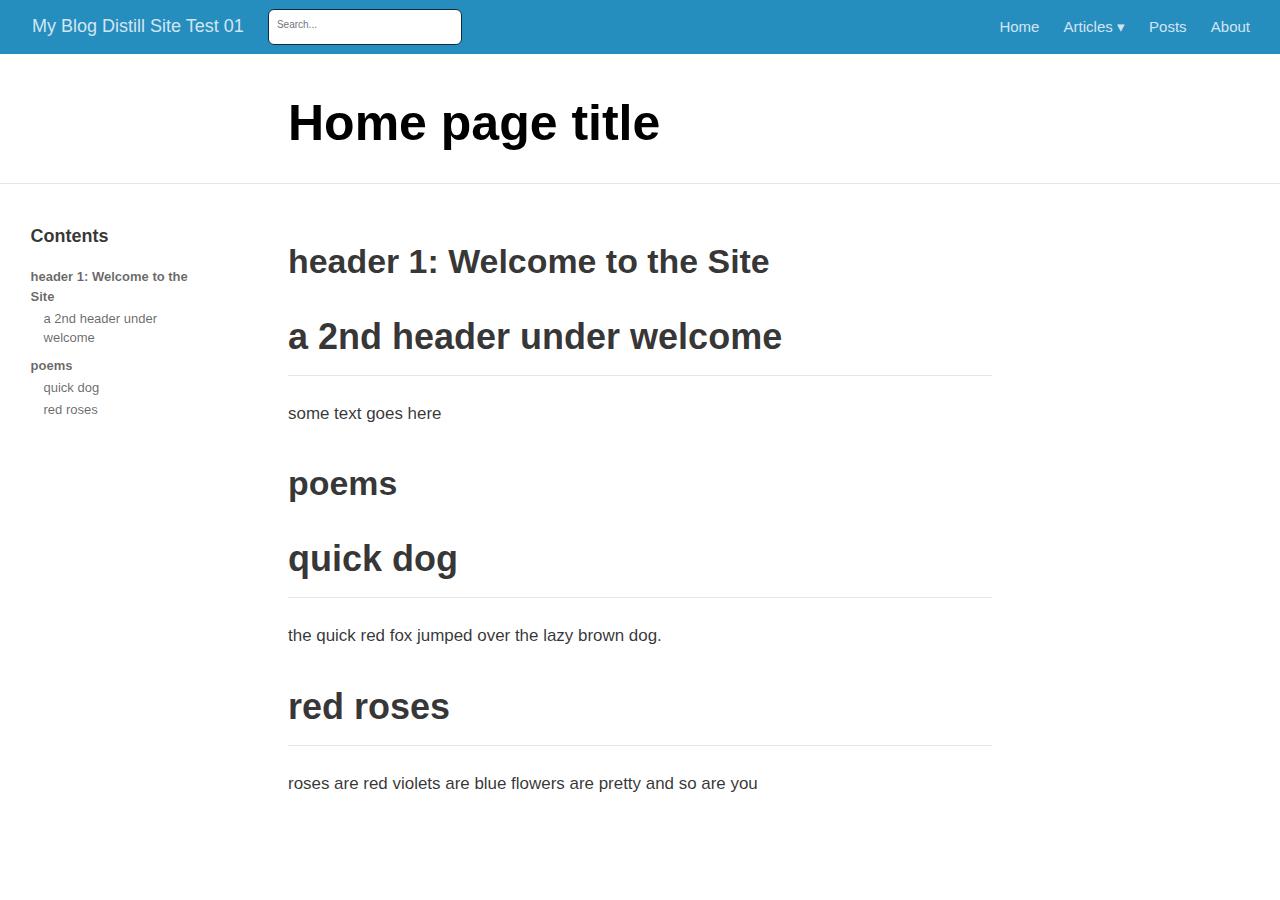
==== commit e5cf0e9b: "add changes css site and more" ====
--- a/docs/index.html
+++ b/docs/index.html
@@ -87,26 +87,26 @@
 
 
   <!--radix_placeholder_meta_tags-->
-  <title>My Blog Distill Site Test 01: My Blog</title>
+  <title>My Blog Distill Site Test 01: Home page title</title>
 
 
 
 
   <!--  https://developers.facebook.com/docs/sharing/webmasters#markup -->
-  <meta property="og:title" content="My Blog Distill Site Test 01: My Blog"/>
+  <meta property="og:title" content="My Blog Distill Site Test 01: Home page title"/>
   <meta property="og:type" content="article"/>
   <meta property="og:locale" content="en_US"/>
   <meta property="og:site_name" content="My Blog Distill Site Test 01"/>
 
   <!--  https://dev.twitter.com/cards/types/summary -->
   <meta property="twitter:card" content="summary"/>
-  <meta property="twitter:title" content="My Blog Distill Site Test 01: My Blog"/>
+  <meta property="twitter:title" content="My Blog Distill Site Test 01: Home page title"/>
 
   <!--/radix_placeholder_meta_tags-->
   <!--radix_placeholder_rmarkdown_metadata-->
 
   <script type="text/json" id="radix-rmarkdown-metadata">
-  {"type":"list","attributes":{"names":{"type":"character","attributes":{},"value":["title","site"]}},"value":[{"type":"character","attributes":{},"value":["My Blog"]},{"type":"character","attributes":{},"value":["distill::distill_website"]}]}
+  {"type":"list","attributes":{"names":{"type":"character","attributes":{},"value":["title","site"]}},"value":[{"type":"character","attributes":{},"value":["Home page title"]},{"type":"character","attributes":{},"value":["distill::distill_website"]}]}
   </script>
   <!--/radix_placeholder_rmarkdown_metadata-->
   <!--radix_placeholder_navigation_in_header-->
@@ -2033,6 +2033,316 @@
 
   </script>
 
+  <style type="text/css">
+  /* base variables */
+
+  /* Edit the CSS properties in this file to create a custom
+     Distill theme. Only edit values in the right column
+     for each row; values shown are the CSS defaults.
+     To return any property to the default,
+     you may set its value to: unset
+     All rows must end with a semi-colon.                      */
+
+  /* Optional: embed custom fonts here with `@import`          */
+  /* This must remain at the top of this file.                 */
+
+
+
+  html {
+    /*-- Main font sizes --*/
+    --title-size:      50px;
+    --body-size:       1.06rem;
+    --code-size:       14px;
+    --aside-size:      12px;
+    --fig-cap-size:    13px;
+    /*-- Main font colors --*/
+    --title-color:     #000000;
+    --header-color:    rgba(0, 0, 0, 0.8);
+    --body-color:      rgba(0, 0, 0, 0.8);
+    --aside-color:     rgba(0, 0, 0, 0.6);
+    --fig-cap-color:   rgba(0, 0, 0, 0.6);
+    /*-- Specify custom fonts ~~~ must be imported above   --*/
+    --heading-font:    sans-serif;
+    --mono-font:       monospace;
+    --body-font:       sans-serif;
+    --navbar-font:     sans-serif;  /* websites + blogs only */
+  }
+
+  /*-- ARTICLE METADATA --*/
+  d-byline {
+    --heading-size:    0.6rem;
+    --heading-color:   rgba(0, 0, 0, 0.5);
+    --body-size:       0.8rem;
+    --body-color:      rgba(0, 0, 0, 0.8);
+  }
+
+  /*-- ARTICLE TABLE OF CONTENTS --*/
+  .d-contents {
+    --heading-size:    18px;
+    --contents-size:   13px;
+  }
+
+  /*-- ARTICLE APPENDIX --*/
+  d-appendix {
+    --heading-size:    15px;
+    --heading-color:   rgba(0, 0, 0, 0.65);
+    --text-size:       0.8em;
+    --text-color:      rgba(0, 0, 0, 0.5);
+  }
+
+  /*-- WEBSITE HEADER + FOOTER --*/
+  /* These properties only apply to Distill sites and blogs  */
+
+  .distill-site-header {
+    --title-size:       18px;
+    --text-color:       rgba(255, 255, 255, 0.8);
+    --text-size:        15px;
+    --hover-color:      white;
+    --bkgd-color:       #0F2E3D;
+  }
+
+  .distill-site-footer {
+    --text-color:       rgba(255, 255, 255, 0.8);
+    --text-size:        15px;
+    --hover-color:      white;
+    --bkgd-color:       #0F2E3D;
+  }
+
+  /*-- Additional custom styles --*/
+  /* Add any additional CSS rules below                      */
+  </style>
+  <style type="text/css">
+  /* base variables */
+
+  /* Edit the CSS properties in this file to create a custom
+     Distill theme. Only edit values in the right column
+     for each row; values shown are the CSS defaults.
+     To return any property to the default,
+     you may set its value to: unset
+     All rows must end with a semi-colon.                      */
+
+  /* Optional: embed custom fonts here with `@import`          */
+  /* This must remain at the top of this file.                 */
+
+
+
+  html {
+    /*-- Main font sizes --*/
+    --title-size:      50px;
+    --body-size:       1.06rem;
+    --code-size:       14px;
+    --aside-size:      12px;
+    --fig-cap-size:    13px;
+    /*-- Main font colors --*/
+    --title-color:     #000000;
+    --header-color:    rgba(0, 0, 0, 0.8);
+    --body-color:      rgba(0, 0, 0, 0.8);
+    --aside-color:     rgba(0, 0, 0, 0.6);
+    --fig-cap-color:   rgba(0, 0, 0, 0.6);
+    /*-- Specify custom fonts ~~~ must be imported above   --*/
+    --heading-font:    sans-serif;
+    --mono-font:       monospace;
+    --body-font:       sans-serif;
+    --navbar-font:     sans-serif;  /* websites + blogs only */
+  }
+
+  /*-- ARTICLE METADATA --*/
+  d-byline {
+    --heading-size:    0.6rem;
+    --heading-color:   rgba(0, 0, 0, 0.5);
+    --body-size:       0.8rem;
+    --body-color:      rgba(0, 0, 0, 0.8);
+  }
+
+  /*-- ARTICLE TABLE OF CONTENTS --*/
+  .d-contents {
+    --heading-size:    18px;
+    --contents-size:   13px;
+  }
+
+  /*-- ARTICLE APPENDIX --*/
+  d-appendix {
+    --heading-size:    15px;
+    --heading-color:   rgba(0, 0, 0, 0.65);
+    --text-size:       0.8em;
+    --text-color:      rgba(0, 0, 0, 0.5);
+  }
+
+  /*-- WEBSITE HEADER + FOOTER --*/
+  /* These properties only apply to Distill sites and blogs  */
+
+  .distill-site-header {
+    --title-size:       18px;
+    --text-color:       rgba(255, 255, 255, 0.8);
+    --text-size:        15px;
+    --hover-color:      white;
+    --bkgd-color:       #268dbf;
+  }
+
+  .distill-site-footer {
+    --text-color:       rgba(255, 255, 255, 0.8);
+    --text-size:        15px;
+    --hover-color:      white;
+    --bkgd-color:       #0F2E3D;
+  }
+
+  /*-- Additional custom styles --*/
+  /* Add any additional CSS rules below                      */
+  </style>
+  <style type="text/css">
+  /* base style */
+
+  /* FONT FAMILIES */
+
+  :root {
+    --heading-default: -apple-system, BlinkMacSystemFont, "Segoe UI", Roboto, Oxygen, Ubuntu, Cantarell, "Fira Sans", "Droid Sans", "Helvetica Neue", Arial, sans-serif;
+    --mono-default: Consolas, Monaco, 'Andale Mono', 'Ubuntu Mono', monospace;
+    --body-default: -apple-system, BlinkMacSystemFont, "Segoe UI", Roboto, Oxygen, Ubuntu, Cantarell, "Fira Sans", "Droid Sans", "Helvetica Neue", Arial, sans-serif;
+  }
+
+  body,
+  .posts-list .post-preview p,
+  .posts-list .description p {
+    font-family: var(--body-font), var(--body-default);
+  }
+
+  h1, h2, h3, h4, h5, h6,
+  .posts-list .post-preview h2,
+  .posts-list .description h2 {
+    font-family: var(--heading-font), var(--heading-default);
+  }
+
+  d-article div.sourceCode code,
+  d-article pre code {
+    font-family: var(--mono-font), var(--mono-default);
+  }
+
+
+  /*-- TITLE --*/
+  d-title h1,
+  .posts-list > h1 {
+    color: var(--title-color, black);
+  }
+
+  d-title h1 {
+    font-size: var(--title-size, 50px);
+  }
+
+  /*-- HEADERS --*/
+  d-article h1,
+  d-article h2,
+  d-article h3,
+  d-article h4,
+  d-article h5,
+  d-article h6 {
+    color: var(--header-color, rgba(0, 0, 0, 0.8));
+  }
+
+  /*-- BODY --*/
+  d-article > p,  /* only text inside of <p> tags */
+  d-article > ul, /* lists */
+  d-article > ol {
+    color: var(--body-color, rgba(0, 0, 0, 0.8));
+    font-size: var(--body-size, 1.06rem);
+  }
+
+
+  /*-- CODE --*/
+  d-article div.sourceCode code,
+  d-article pre code {
+    font-size: var(--code-size, 14px);
+  }
+
+  /*-- ASIDE --*/
+  d-article aside {
+    font-size: var(--aside-size, 12px);
+    color: var(--aside-color, rgba(0, 0, 0, 0.6));
+  }
+
+  /*-- FIGURE CAPTIONS --*/
+  figure .caption,
+  figure figcaption,
+  .figure .caption {
+    font-size: var(--fig-cap-size, 13px);
+    color: var(--fig-cap-color, rgba(0, 0, 0, 0.6));
+  }
+
+  /*-- METADATA --*/
+  d-byline h3 {
+    font-size: var(--heading-size, 0.6rem);
+    color: var(--heading-color, rgba(0, 0, 0, 0.5));
+  }
+
+  d-byline {
+    font-size: var(--body-size, 0.8rem);
+    color: var(--body-color, rgba(0, 0, 0, 0.8));
+  }
+
+  d-byline a,
+  d-article d-byline a {
+    color: var(--body-color, rgba(0, 0, 0, 0.8));
+  }
+
+  /*-- TABLE OF CONTENTS --*/
+  .d-contents nav h3 {
+    font-size: var(--heading-size, 18px);
+  }
+
+  .d-contents nav a {
+    font-size: var(--contents-size, 13px);
+  }
+
+  /*-- APPENDIX --*/
+  d-appendix h3 {
+    font-size: var(--heading-size, 15px);
+    color: var(--heading-color, rgba(0, 0, 0, 0.65));
+  }
+
+  d-appendix {
+    font-size: var(--text-size, 0.8em);
+    color: var(--text-color, rgba(0, 0, 0, 0.5));
+  }
+
+  d-appendix d-footnote-list a.footnote-backlink {
+    color: var(--text-color, rgba(0, 0, 0, 0.5));
+  }
+
+  /*-- WEBSITE HEADER + FOOTER --*/
+  .distill-site-header .title {
+    font-size: var(--title-size, 18px);
+    font-family: var(--navbar-font), var(--heading-default);
+  }
+
+  .distill-site-header a,
+  .nav-dropdown .nav-dropbtn {
+    font-family: var(--navbar-font), var(--heading-default);
+  }
+
+  .nav-dropdown .nav-dropbtn {
+    color: var(--text-color, rgba(255, 255, 255, 0.8));
+    font-size: var(--text-size, 15px);
+  }
+
+  .distill-site-header a:hover,
+  .nav-dropdown:hover .nav-dropbtn {
+    color: var(--hover-color, white);
+  }
+
+  .distill-site-header {
+    font-size: var(--text-size, 15px);
+    color: var(--text-color, rgba(255, 255, 255, 0.8));
+    background-color: var(--bkgd-color, #0F2E3D);
+  }
+
+  .distill-site-footer {
+    font-size: var(--text-size, 15px);
+    color: var(--text-color, rgba(255, 255, 255, 0.8));
+    background-color: var(--bkgd-color, #0F2E3D);
+  }
+
+  .distill-site-footer a:hover {
+    color: var(--hover-color, white);
+  }</style>
   <!--/radix_placeholder_distill-->
   <script src="site_libs/header-attrs-2.11/header-attrs.js"></script>
   <script src="site_libs/popper-2.6.0/popper.min.js"></script>
@@ -2054,7 +2364,7 @@
 <!--radix_placeholder_front_matter-->
 
 <script id="distill-front-matter" type="text/json">
-{"title":"My Blog","authors":[]}
+{"title":"Home page title","authors":[]}
 </script>
 
 <!--/radix_placeholder_front_matter-->
@@ -2089,7 +2399,7 @@
 <!--/radix_placeholder_site_before_body-->
 
 <div class="d-title">
-<h1>My Blog</h1>
+<h1>Home page title</h1>
 <!--radix_placeholder_categories-->
 <!--/radix_placeholder_categories-->
 
@@ -2097,7 +2407,30 @@
 
 
 <div class="d-article">
-<p>Welcome to the Site</p>
+<div class="d-contents d-contents-float">
+<nav class="l-text toc figcaption" id="TOC">
+<h3>Contents</h3>
+<ul>
+<li><a href="#header-1-welcome-to-the-site">header 1: Welcome to the Site</a>
+<ul>
+<li><a href="#a-2nd-header-under-welcome">a 2nd header under welcome</a></li>
+</ul></li>
+<li><a href="#poems">poems</a>
+<ul>
+<li><a href="#quick-dog">quick dog</a></li>
+<li><a href="#red-roses">red roses</a></li>
+</ul></li>
+</ul>
+</nav>
+</div>
+<h1 id="header-1-welcome-to-the-site">header 1: Welcome to the Site</h1>
+<h2 id="a-2nd-header-under-welcome">a 2nd header under welcome</h2>
+<p>some text goes here</p>
+<h1 id="poems">poems</h1>
+<h2 id="quick-dog">quick dog</h2>
+<p>the quick red fox jumped over the lazy brown dog.</p>
+<h2 id="red-roses">red roses</h2>
+<p>roses are red violets are blue flowers are pretty and so are you</p>
 <div class="sourceCode" id="cb1"><pre class="sourceCode r distill-force-highlighting-css"><code class="sourceCode r"></code></pre></div>
 <!--radix_placeholder_article_footer-->
 <!--/radix_placeholder_article_footer-->
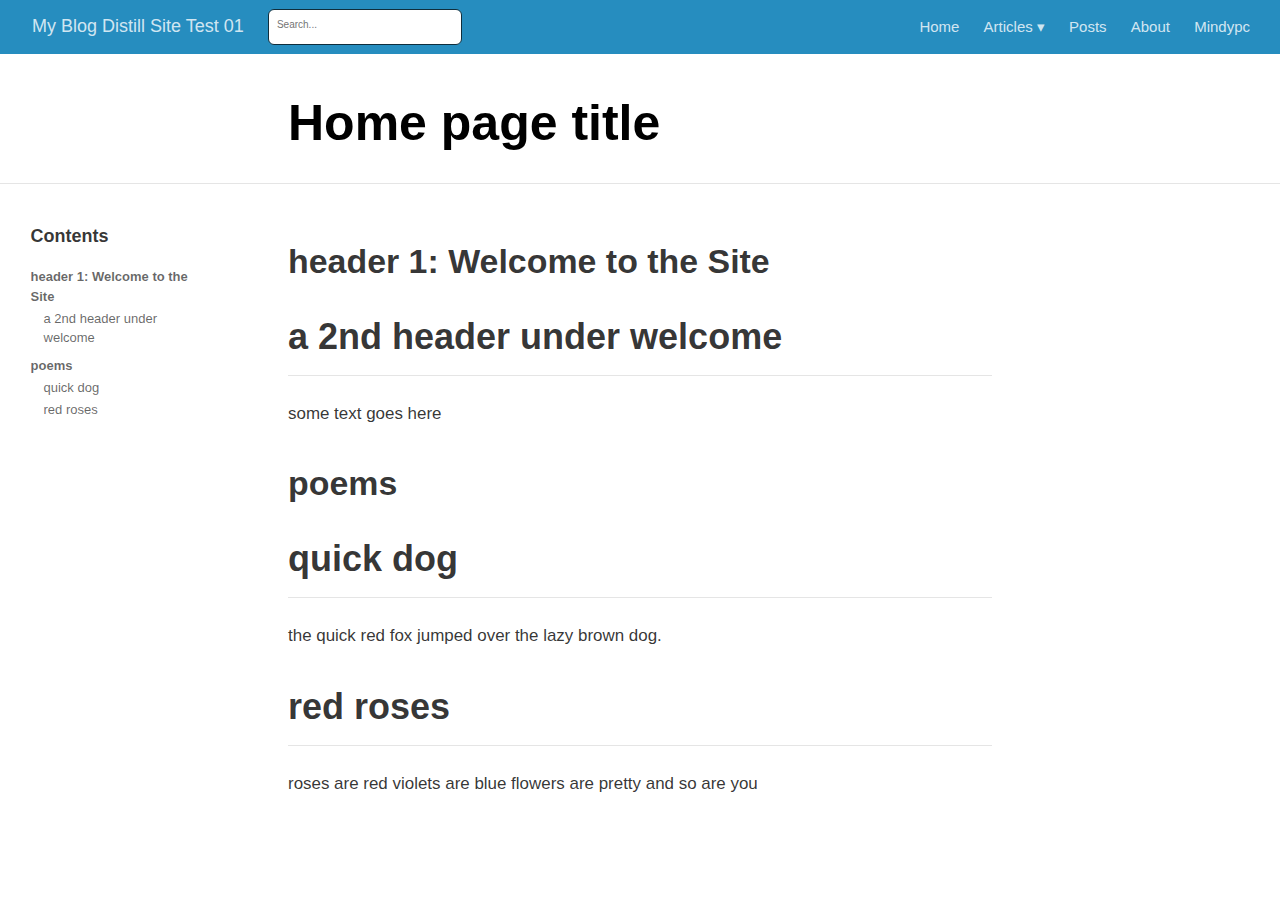
==== commit 20d3bea8: "add more ideas and a postcard" ====
--- a/docs/index.html
+++ b/docs/index.html
@@ -2390,6 +2390,7 @@
 </div>
 <a href="posts.html">Posts</a>
 <a href="about.html">About</a>
+<a href="mindypc.html">Mindypc</a>
 <a href="javascript:void(0);" class="nav-toggle">&#9776;</a>
 </div>
 </nav>
